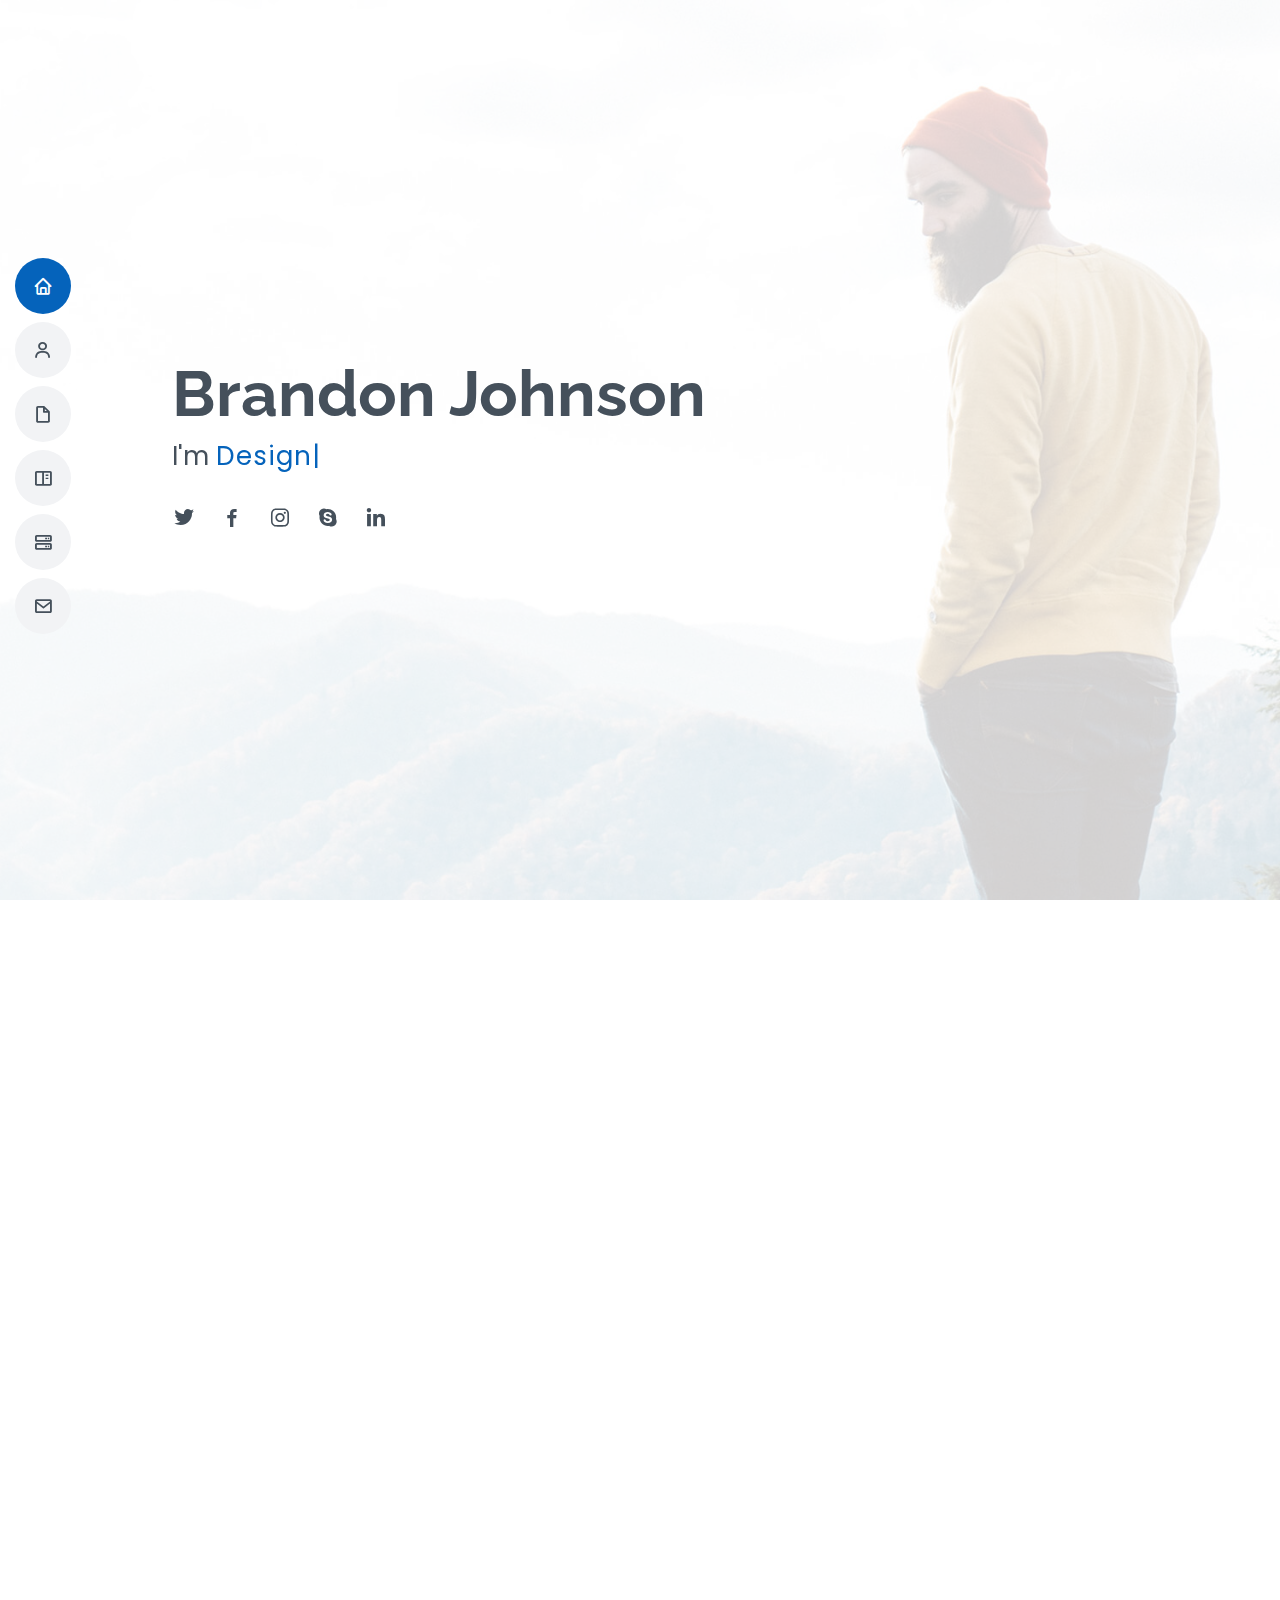
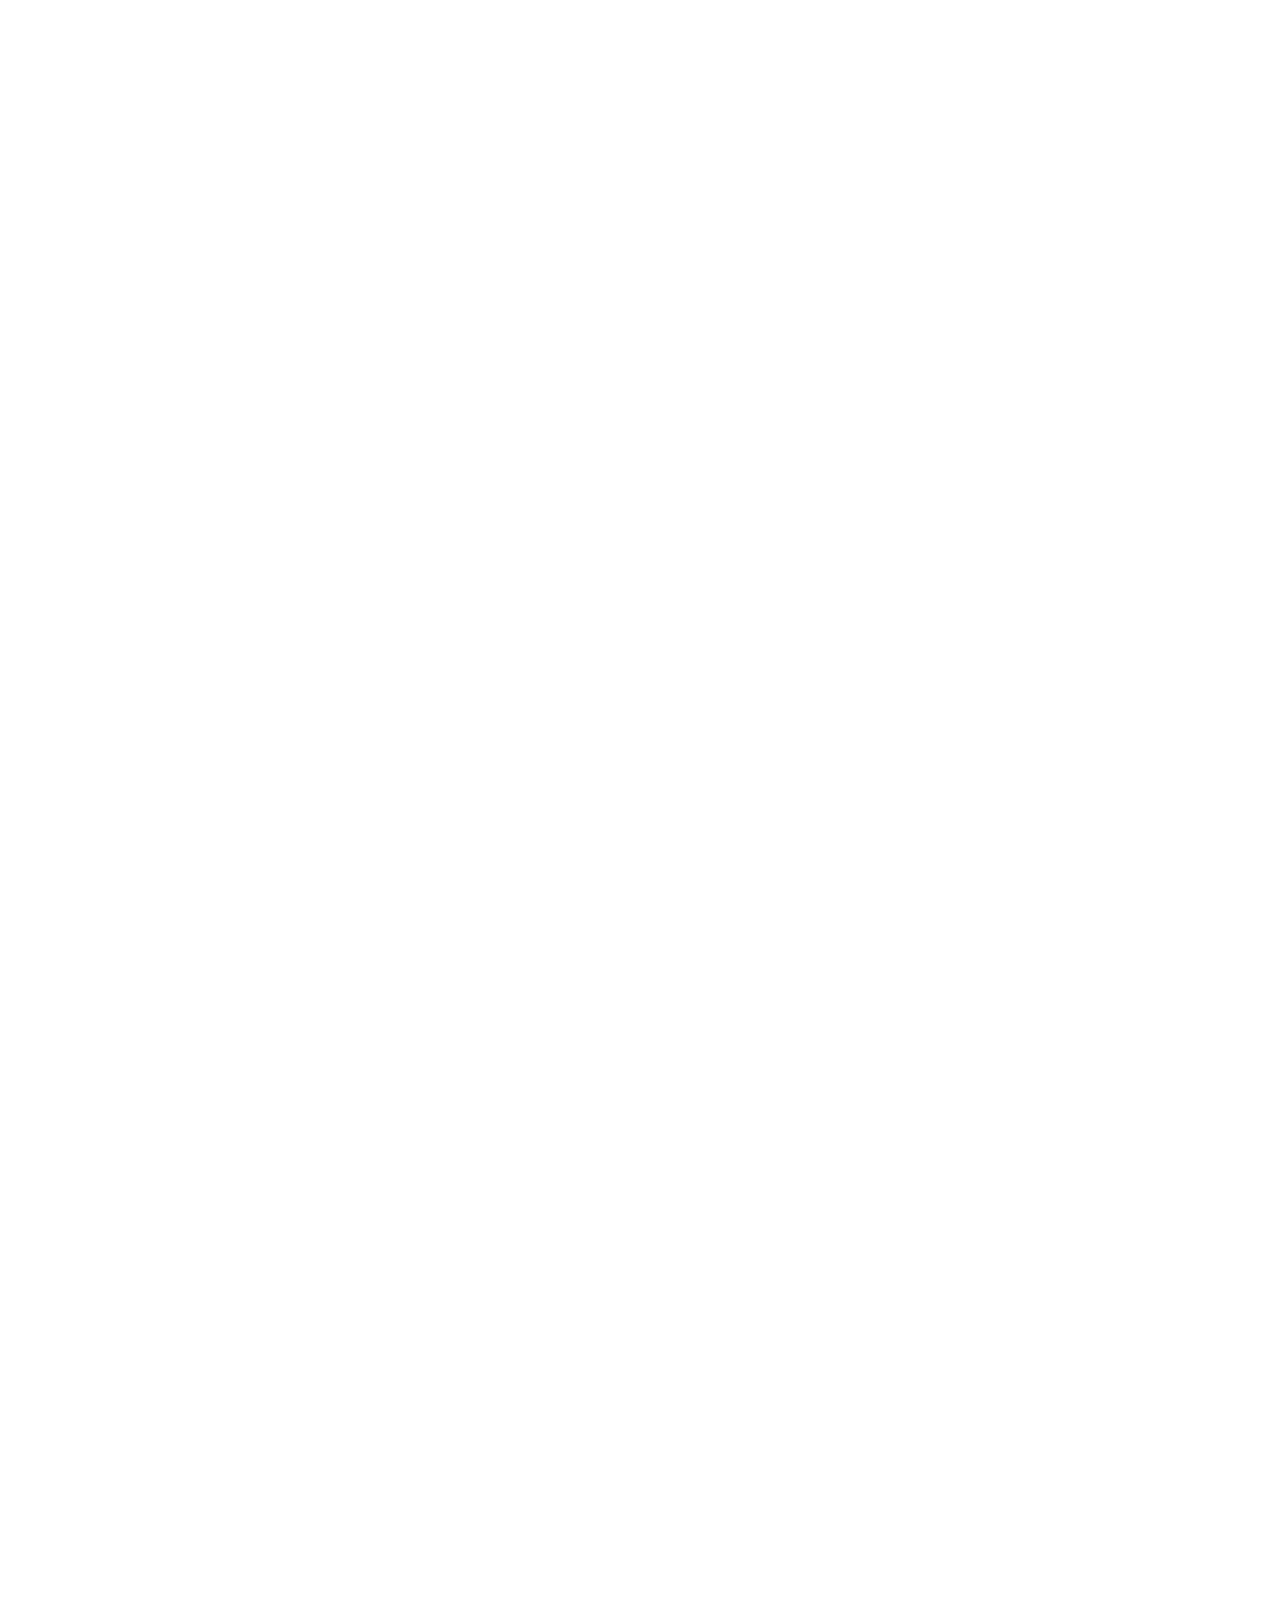
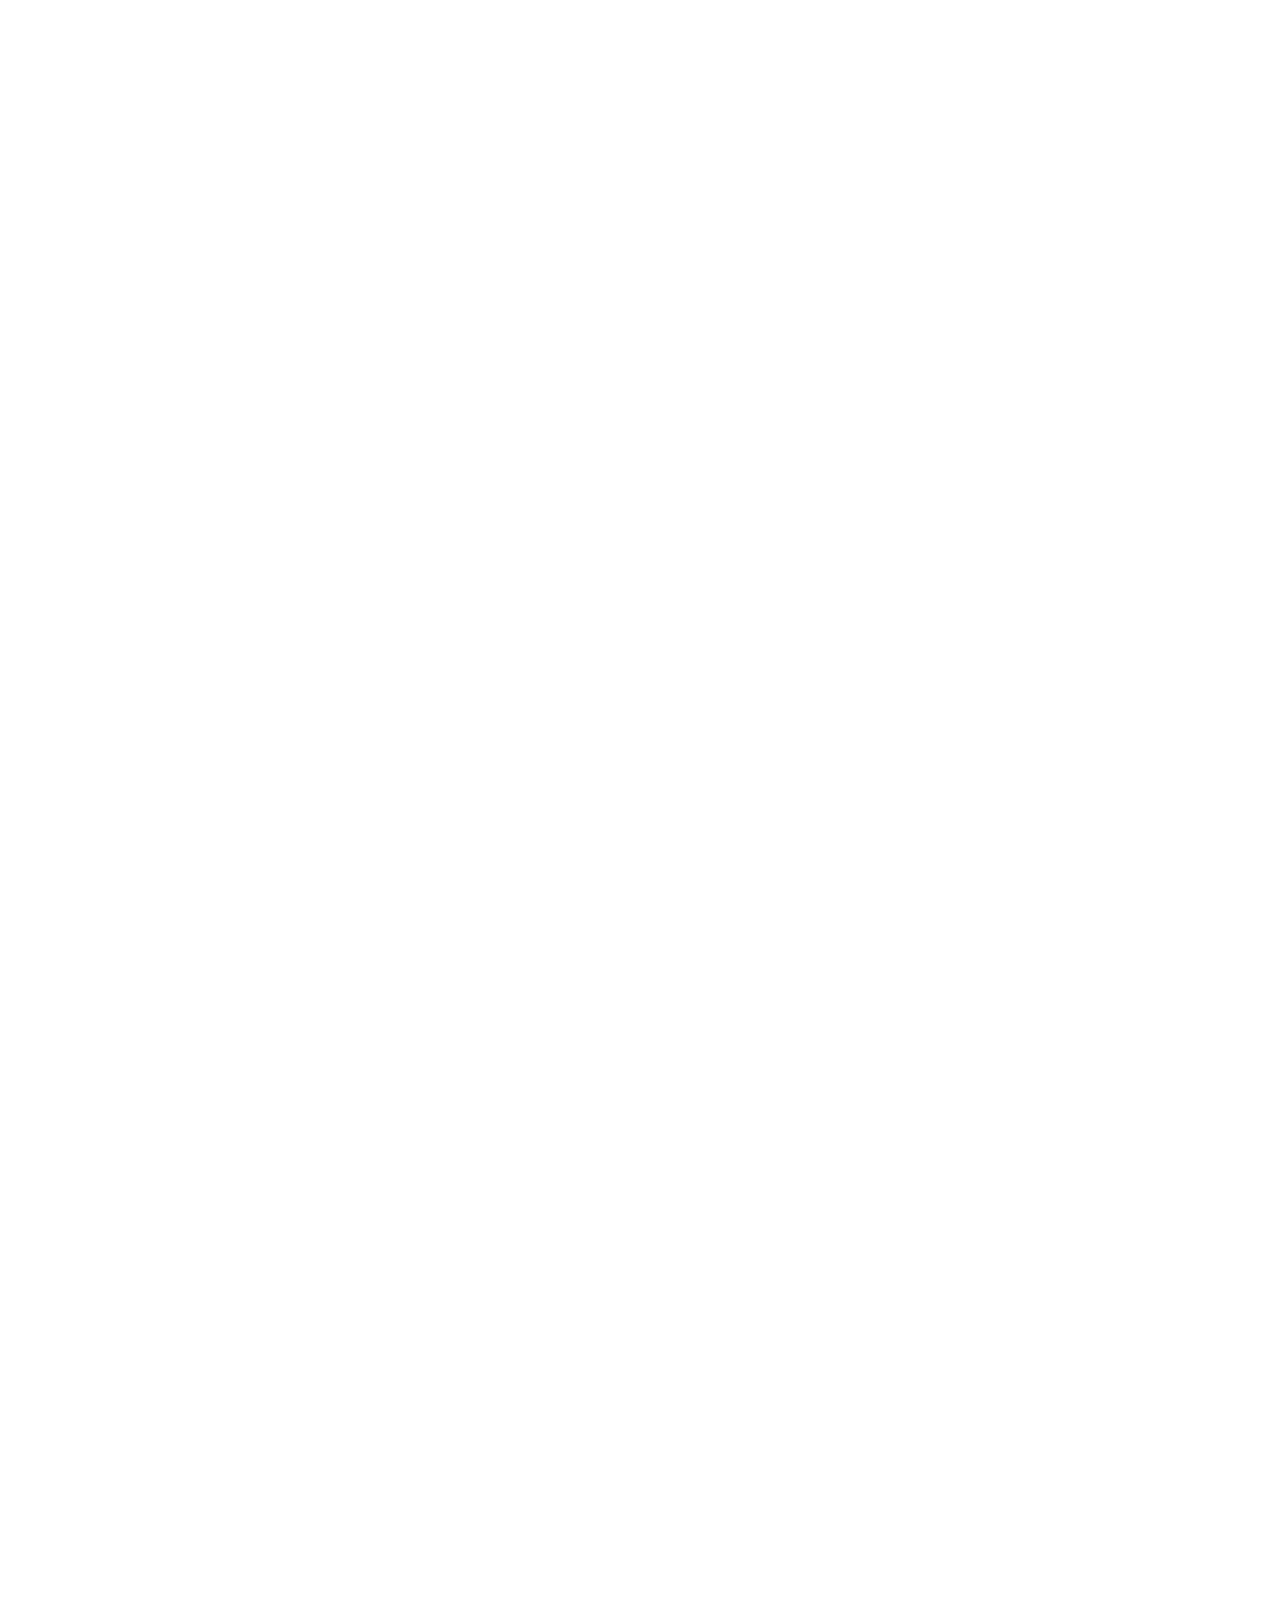
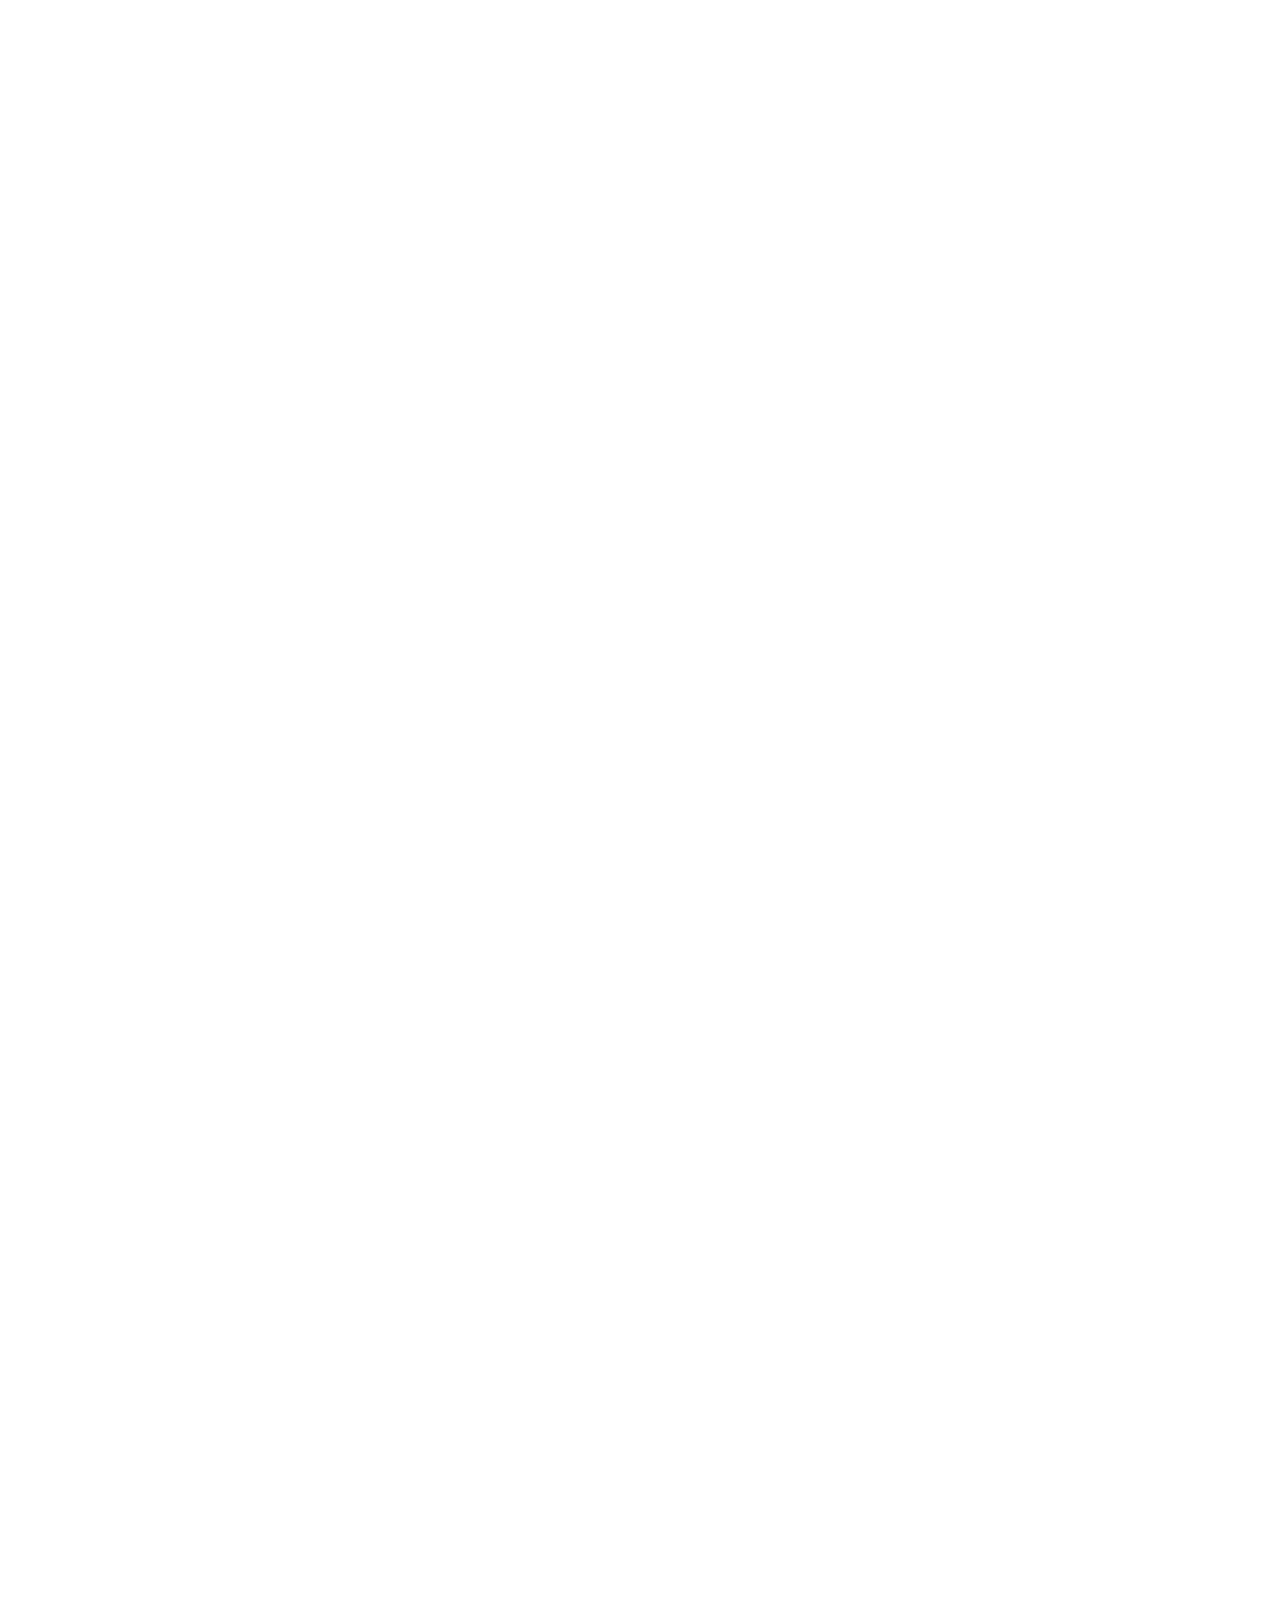
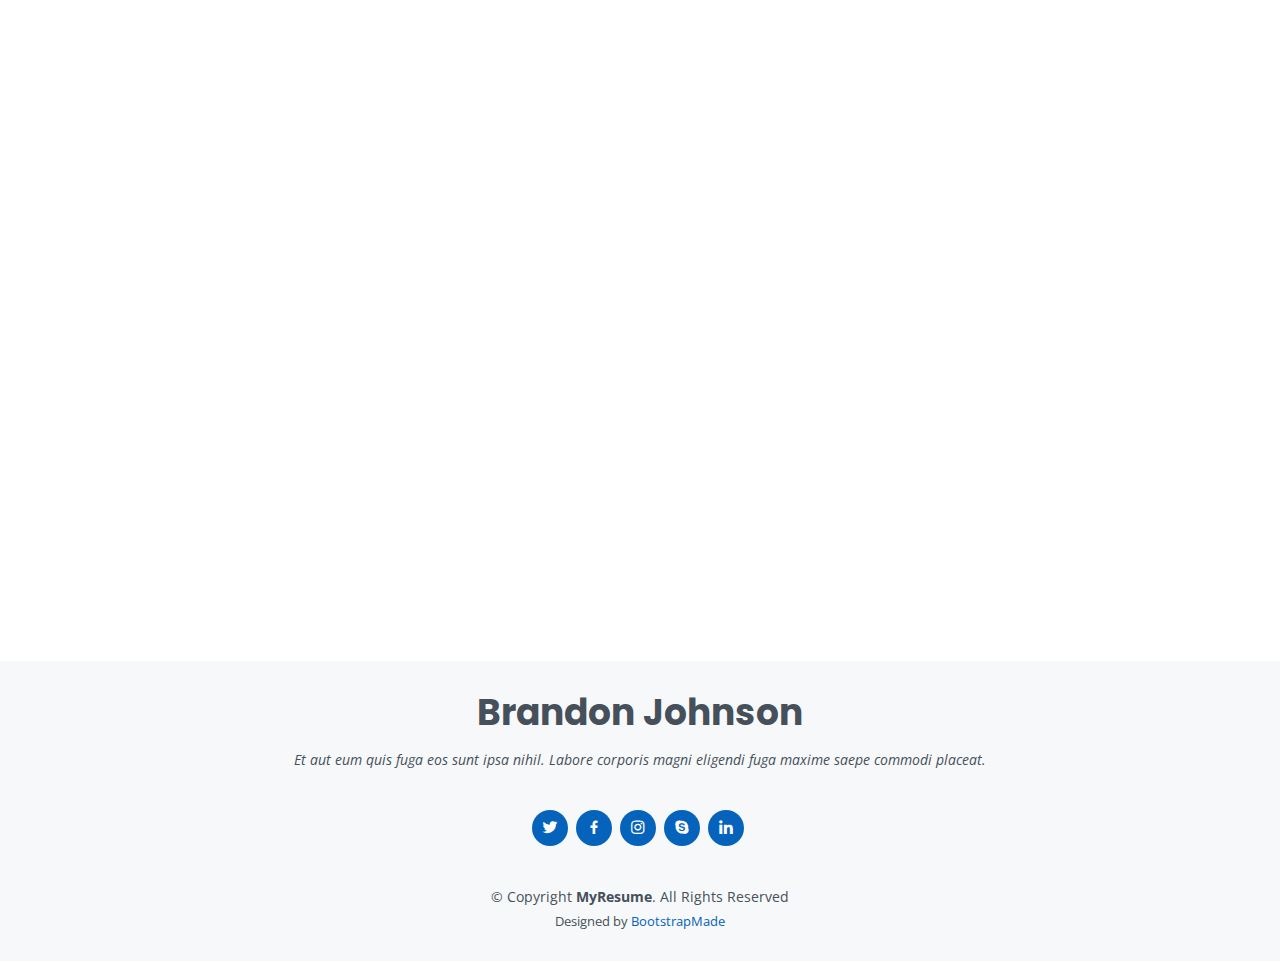
==== index.html @ 559b9840 "init" ====
<!DOCTYPE html>
<html lang="en">

<head>
  <meta charset="utf-8">
  <meta content="width=device-width, initial-scale=1.0" name="viewport">

  <title>MyResume Bootstrap Template - Index</title>
  <meta content="" name="description">
  <meta content="" name="keywords">

  <!-- Favicons -->
  <link href="assets/img/favicon.png" rel="icon">
  <link href="assets/img/apple-touch-icon.png" rel="apple-touch-icon">

  <!-- Google Fonts -->
  <link href="https://fonts.googleapis.com/css?family=Open+Sans:300,300i,400,400i,600,600i,700,700i|Raleway:300,300i,400,400i,500,500i,600,600i,700,700i|Poppins:300,300i,400,400i,500,500i,600,600i,700,700i" rel="stylesheet">

  <!-- Vendor CSS Files -->
  <link href="assets/vendor/aos/aos.css" rel="stylesheet">
  <link href="assets/vendor/bootstrap/css/bootstrap.min.css" rel="stylesheet">
  <link href="assets/vendor/bootstrap-icons/bootstrap-icons.css" rel="stylesheet">
  <link href="assets/vendor/boxicons/css/boxicons.min.css" rel="stylesheet">
  <link href="assets/vendor/glightbox/css/glightbox.min.css" rel="stylesheet">
  <link href="assets/vendor/swiper/swiper-bundle.min.css" rel="stylesheet">

  <!-- Template Main CSS File -->
  <link href="assets/css/style.css" rel="stylesheet">

  <!-- =======================================================
  * Template Name: MyResume
  * Updated: Mar 13 2024 with Bootstrap v5.3.3
  * Template URL: https://bootstrapmade.com/free-html-bootstrap-template-my-resume/
  * Author: BootstrapMade.com
  * License: https://bootstrapmade.com/license/
  ======================================================== -->
</head>

<body>

  <!-- ======= Mobile nav toggle button ======= -->
  <!-- <button type="button" class="mobile-nav-toggle d-xl-none"><i class="bi bi-list mobile-nav-toggle"></i></button> -->
  <i class="bi bi-list mobile-nav-toggle d-lg-none"></i>
  <!-- ======= Header ======= -->
  <header id="header" class="d-flex flex-column justify-content-center">

    <nav id="navbar" class="navbar nav-menu">
      <ul>
        <li><a href="#hero" class="nav-link scrollto active"><i class="bx bx-home"></i> <span>Home</span></a></li>
        <li><a href="#about" class="nav-link scrollto"><i class="bx bx-user"></i> <span>About</span></a></li>
        <li><a href="#resume" class="nav-link scrollto"><i class="bx bx-file-blank"></i> <span>Resume</span></a></li>
        <li><a href="#portfolio" class="nav-link scrollto"><i class="bx bx-book-content"></i> <span>Portfolio</span></a></li>
        <li><a href="#services" class="nav-link scrollto"><i class="bx bx-server"></i> <span>Services</span></a></li>
        <li><a href="#contact" class="nav-link scrollto"><i class="bx bx-envelope"></i> <span>Contact</span></a></li>
      </ul>
    </nav><!-- .nav-menu -->

  </header><!-- End Header -->

  <!-- ======= Hero Section ======= -->
  <section id="hero" class="d-flex flex-column justify-content-center">
    <div class="container" data-aos="zoom-in" data-aos-delay="100">
      <h1>Brandon Johnson</h1>
      <p>I'm <span class="typed" data-typed-items="Designer, Developer, Freelancer, Photographer"></span></p>
      <div class="social-links">
        <a href="#" class="twitter"><i class="bx bxl-twitter"></i></a>
        <a href="#" class="facebook"><i class="bx bxl-facebook"></i></a>
        <a href="#" class="instagram"><i class="bx bxl-instagram"></i></a>
        <a href="#" class="google-plus"><i class="bx bxl-skype"></i></a>
        <a href="#" class="linkedin"><i class="bx bxl-linkedin"></i></a>
      </div>
    </div>
  </section><!-- End Hero -->

  <main id="main">

    <!-- ======= About Section ======= -->
    <section id="about" class="about">
      <div class="container" data-aos="fade-up">

        <div class="section-title">
          <h2>About</h2>
          <p>Magnam dolores commodi suscipit. Necessitatibus eius consequatur ex aliquid fuga eum quidem. Sit sint consectetur velit. Quisquam quos quisquam cupiditate. Et nemo qui impedit suscipit alias ea. Quia fugiat sit in iste officiis commodi quidem hic quas.</p>
        </div>

        <div class="row">
          <div class="col-lg-4">
            <img src="assets/img/profile-img.jpg" class="img-fluid" alt="">
          </div>
          <div class="col-lg-8 pt-4 pt-lg-0 content">
            <h3>UI/UX Designer &amp; Web Developer.</h3>
            <p class="fst-italic">
              Lorem ipsum dolor sit amet, consectetur adipiscing elit, sed do eiusmod tempor incididunt ut labore et dolore
              magna aliqua.
            </p>
            <div class="row">
              <div class="col-lg-6">
                <ul>
                  <li><i class="bi bi-chevron-right"></i> <strong>Birthday:</strong> <span>1 May 1995</span></li>
                  <li><i class="bi bi-chevron-right"></i> <strong>Website:</strong> <span>www.example.com</span></li>
                  <li><i class="bi bi-chevron-right"></i> <strong>Phone:</strong> <span>+123 456 7890</span></li>
                  <li><i class="bi bi-chevron-right"></i> <strong>City:</strong> <span>New York, USA</span></li>
                </ul>
              </div>
              <div class="col-lg-6">
                <ul>
                  <li><i class="bi bi-chevron-right"></i> <strong>Age:</strong> <span>30</span></li>
                  <li><i class="bi bi-chevron-right"></i> <strong>Degree:</strong> <span>Master</span></li>
                  <li><i class="bi bi-chevron-right"></i> <strong>PhEmailone:</strong> <span>email@example.com</span></li>
                  <li><i class="bi bi-chevron-right"></i> <strong>Freelance:</strong> <span>Available</span></li>
                </ul>
              </div>
            </div>
            <p>
              Officiis eligendi itaque labore et dolorum mollitia officiis optio vero. Quisquam sunt adipisci omnis et ut. Nulla accusantium dolor incidunt officia tempore. Et eius omnis.
              Cupiditate ut dicta maxime officiis quidem quia. Sed et consectetur qui quia repellendus itaque neque. Aliquid amet quidem ut quaerat cupiditate. Ab et eum qui repellendus omnis culpa magni laudantium dolores.
            </p>
          </div>
        </div>

      </div>
    </section><!-- End About Section -->

    <!-- ======= Facts Section ======= -->
    <section id="facts" class="facts">
      <div class="container" data-aos="fade-up">

        <div class="section-title">
          <h2>Facts</h2>
          <p>Magnam dolores commodi suscipit. Necessitatibus eius consequatur ex aliquid fuga eum quidem. Sit sint consectetur velit. Quisquam quos quisquam cupiditate. Et nemo qui impedit suscipit alias ea. Quia fugiat sit in iste officiis commodi quidem hic quas.</p>
        </div>

        <div class="row">

          <div class="col-lg-3 col-md-6">
            <div class="count-box">
              <i class="bi bi-emoji-smile"></i>
              <span data-purecounter-start="0" data-purecounter-end="232" data-purecounter-duration="1" class="purecounter"></span>
              <p>Happy Clients</p>
            </div>
          </div>

          <div class="col-lg-3 col-md-6 mt-5 mt-md-0">
            <div class="count-box">
              <i class="bi bi-journal-richtext"></i>
              <span data-purecounter-start="0" data-purecounter-end="521" data-purecounter-duration="1" class="purecounter"></span>
              <p>Projects</p>
            </div>
          </div>

          <div class="col-lg-3 col-md-6 mt-5 mt-lg-0">
            <div class="count-box">
              <i class="bi bi-headset"></i>
              <span data-purecounter-start="0" data-purecounter-end="1463" data-purecounter-duration="1" class="purecounter"></span>
              <p>Hours Of Support</p>
            </div>
          </div>

          <div class="col-lg-3 col-md-6 mt-5 mt-lg-0">
            <div class="count-box">
              <i class="bi bi-award"></i>
              <span data-purecounter-start="0" data-purecounter-end="25" data-purecounter-duration="1" class="purecounter"></span>
              <p>Awards</p>
            </div>
          </div>

        </div>

      </div>
    </section><!-- End Facts Section -->

    <!-- ======= Skills Section ======= -->
    <section id="skills" class="skills section-bg">
      <div class="container" data-aos="fade-up">

        <div class="section-title">
          <h2>Skills</h2>
          <p>Magnam dolores commodi suscipit. Necessitatibus eius consequatur ex aliquid fuga eum quidem. Sit sint consectetur velit. Quisquam quos quisquam cupiditate. Et nemo qui impedit suscipit alias ea. Quia fugiat sit in iste officiis commodi quidem hic quas.</p>
        </div>

        <div class="row skills-content">

          <div class="col-lg-6">

            <div class="progress">
              <span class="skill">HTML <i class="val">100%</i></span>
              <div class="progress-bar-wrap">
                <div class="progress-bar" role="progressbar" aria-valuenow="100" aria-valuemin="0" aria-valuemax="100"></div>
              </div>
            </div>

            <div class="progress">
              <span class="skill">CSS <i class="val">90%</i></span>
              <div class="progress-bar-wrap">
                <div class="progress-bar" role="progressbar" aria-valuenow="90" aria-valuemin="0" aria-valuemax="100"></div>
              </div>
            </div>

            <div class="progress">
              <span class="skill">JavaScript <i class="val">75%</i></span>
              <div class="progress-bar-wrap">
                <div class="progress-bar" role="progressbar" aria-valuenow="75" aria-valuemin="0" aria-valuemax="100"></div>
              </div>
            </div>

          </div>

          <div class="col-lg-6">

            <div class="progress">
              <span class="skill">PHP <i class="val">80%</i></span>
              <div class="progress-bar-wrap">
                <div class="progress-bar" role="progressbar" aria-valuenow="80" aria-valuemin="0" aria-valuemax="100"></div>
              </div>
            </div>

            <div class="progress">
              <span class="skill">WordPress/CMS <i class="val">90%</i></span>
              <div class="progress-bar-wrap">
                <div class="progress-bar" role="progressbar" aria-valuenow="90" aria-valuemin="0" aria-valuemax="100"></div>
              </div>
            </div>

            <div class="progress">
              <span class="skill">Photoshop <i class="val">55%</i></span>
              <div class="progress-bar-wrap">
                <div class="progress-bar" role="progressbar" aria-valuenow="55" aria-valuemin="0" aria-valuemax="100"></div>
              </div>
            </div>

          </div>

        </div>

      </div>
    </section><!-- End Skills Section -->

    <!-- ======= Resume Section ======= -->
    <section id="resume" class="resume">
      <div class="container" data-aos="fade-up">

        <div class="section-title">
          <h2>Resume</h2>
          <p>Magnam dolores commodi suscipit. Necessitatibus eius consequatur ex aliquid fuga eum quidem. Sit sint consectetur velit. Quisquam quos quisquam cupiditate. Et nemo qui impedit suscipit alias ea. Quia fugiat sit in iste officiis commodi quidem hic quas.</p>
        </div>

        <div class="row">
          <div class="col-lg-6">
            <h3 class="resume-title">Sumary</h3>
            <div class="resume-item pb-0">
              <h4>Brandon Johnson</h4>
              <p><em>Innovative and deadline-driven Graphic Designer with 3+ years of experience designing and developing user-centered digital/print marketing material from initial concept to final, polished deliverable.</em></p>
              <ul>
                <li>Portland par 127,Orlando, FL</li>
                <li>(123) 456-7891</li>
                <li>alice.barkley@example.com</li>
              </ul>
            </div>

            <h3 class="resume-title">Education</h3>
            <div class="resume-item">
              <h4>Master of Fine Arts &amp; Graphic Design</h4>
              <h5>2015 - 2016</h5>
              <p><em>Rochester Institute of Technology, Rochester, NY</em></p>
              <p>Qui deserunt veniam. Et sed aliquam labore tempore sed quisquam iusto autem sit. Ea vero voluptatum qui ut dignissimos deleniti nerada porti sand markend</p>
            </div>
            <div class="resume-item">
              <h4>Bachelor of Fine Arts &amp; Graphic Design</h4>
              <h5>2010 - 2014</h5>
              <p><em>Rochester Institute of Technology, Rochester, NY</em></p>
              <p>Quia nobis sequi est occaecati aut. Repudiandae et iusto quae reiciendis et quis Eius vel ratione eius unde vitae rerum voluptates asperiores voluptatem Earum molestiae consequatur neque etlon sader mart dila</p>
            </div>
          </div>
          <div class="col-lg-6">
            <h3 class="resume-title">Professional Experience</h3>
            <div class="resume-item">
              <h4>Senior graphic design specialist</h4>
              <h5>2019 - Present</h5>
              <p><em>Experion, New York, NY </em></p>
              <ul>
                <li>Lead in the design, development, and implementation of the graphic, layout, and production communication materials</li>
                <li>Delegate tasks to the 7 members of the design team and provide counsel on all aspects of the project. </li>
                <li>Supervise the assessment of all graphic materials in order to ensure quality and accuracy of the design</li>
                <li>Oversee the efficient use of production project budgets ranging from $2,000 - $25,000</li>
              </ul>
            </div>
            <div class="resume-item">
              <h4>Graphic design specialist</h4>
              <h5>2017 - 2018</h5>
              <p><em>Stepping Stone Advertising, New York, NY</em></p>
              <ul>
                <li>Developed numerous marketing programs (logos, brochures,infographics, presentations, and advertisements).</li>
                <li>Managed up to 5 projects or tasks at a given time while under pressure</li>
                <li>Recommended and consulted with clients on the most appropriate graphic design</li>
                <li>Created 4+ design presentations and proposals a month for clients and account managers</li>
              </ul>
            </div>
          </div>
        </div>

      </div>
    </section><!-- End Resume Section -->

    <!-- ======= Portfolio Section ======= -->
    <section id="portfolio" class="portfolio section-bg">
      <div class="container" data-aos="fade-up">

        <div class="section-title">
          <h2>Portfolio</h2>
          <p>Magnam dolores commodi suscipit. Necessitatibus eius consequatur ex aliquid fuga eum quidem. Sit sint consectetur velit. Quisquam quos quisquam cupiditate. Et nemo qui impedit suscipit alias ea. Quia fugiat sit in iste officiis commodi quidem hic quas.</p>
        </div>

        <div class="row">
          <div class="col-lg-12 d-flex justify-content-center" data-aos="fade-up" data-aos-delay="100">
            <ul id="portfolio-flters">
              <li data-filter="*" class="filter-active">All</li>
              <li data-filter=".filter-app">App</li>
              <li data-filter=".filter-card">Card</li>
              <li data-filter=".filter-web">Web</li>
            </ul>
          </div>
        </div>

        <div class="row portfolio-container" data-aos="fade-up" data-aos-delay="200">

          <div class="col-lg-4 col-md-6 portfolio-item filter-app">
            <div class="portfolio-wrap">
              <img src="assets/img/portfolio/portfolio-1.jpg" class="img-fluid" alt="">
              <div class="portfolio-info">
                <h4>App 1</h4>
                <p>App</p>
                <div class="portfolio-links">
                  <a href="assets/img/portfolio/portfolio-1.jpg" data-gallery="portfolioGallery" class="portfolio-lightbox" title="App 1"><i class="bx bx-plus"></i></a>
                  <a href="portfolio-details.html" class="portfolio-details-lightbox" data-glightbox="type: external" title="Portfolio Details"><i class="bx bx-link"></i></a>
                </div>
              </div>
            </div>
          </div>

          <div class="col-lg-4 col-md-6 portfolio-item filter-web">
            <div class="portfolio-wrap">
              <img src="assets/img/portfolio/portfolio-2.jpg" class="img-fluid" alt="">
              <div class="portfolio-info">
                <h4>Web 3</h4>
                <p>Web</p>
                <div class="portfolio-links">
                  <a href="assets/img/portfolio/portfolio-2.jpg" data-gallery="portfolioGallery" class="portfolio-lightbox" title="Web 3"><i class="bx bx-plus"></i></a>
                  <a href="portfolio-details.html" class="portfolio-details-lightbox" data-glightbox="type: external" title="Portfolio Details"><i class="bx bx-link"></i></a>
                </div>
              </div>
            </div>
          </div>

          <div class="col-lg-4 col-md-6 portfolio-item filter-app">
            <div class="portfolio-wrap">
              <img src="assets/img/portfolio/portfolio-3.jpg" class="img-fluid" alt="">
              <div class="portfolio-info">
                <h4>App 2</h4>
                <p>App</p>
                <div class="portfolio-links">
                  <a href="assets/img/portfolio/portfolio-3.jpg" data-gallery="portfolioGallery" class="portfolio-lightbox" title="App 2"><i class="bx bx-plus"></i></a>
                  <a href="portfolio-details.html" class="portfolio-details-lightbox" data-glightbox="type: external" title="Portfolio Details"><i class="bx bx-link"></i></a>
                </div>
              </div>
            </div>
          </div>

          <div class="col-lg-4 col-md-6 portfolio-item filter-card">
            <div class="portfolio-wrap">
              <img src="assets/img/portfolio/portfolio-4.jpg" class="img-fluid" alt="">
              <div class="portfolio-info">
                <h4>Card 2</h4>
                <p>Card</p>
                <div class="portfolio-links">
                  <a href="assets/img/portfolio/portfolio-4.jpg" data-gallery="portfolioGallery" class="portfolio-lightbox" title="Card 2"><i class="bx bx-plus"></i></a>
                  <a href="portfolio-details.html" class="portfolio-details-lightbox" data-glightbox="type: external" title="Portfolio Details"><i class="bx bx-link"></i></a>
                </div>
              </div>
            </div>
          </div>

          <div class="col-lg-4 col-md-6 portfolio-item filter-web">
            <div class="portfolio-wrap">
              <img src="assets/img/portfolio/portfolio-5.jpg" class="img-fluid" alt="">
              <div class="portfolio-info">
                <h4>Web 2</h4>
                <p>Web</p>
                <div class="portfolio-links">
                  <a href="assets/img/portfolio/portfolio-5.jpg" data-gallery="portfolioGallery" class="portfolio-lightbox" title="Web 2"><i class="bx bx-plus"></i></a>
                  <a href="portfolio-details.html" class="portfolio-details-lightbox" data-glightbox="type: external" title="Portfolio Details"><i class="bx bx-link"></i></a>
                </div>
              </div>
            </div>
          </div>

          <div class="col-lg-4 col-md-6 portfolio-item filter-app">
            <div class="portfolio-wrap">
              <img src="assets/img/portfolio/portfolio-6.jpg" class="img-fluid" alt="">
              <div class="portfolio-info">
                <h4>App 3</h4>
                <p>App</p>
                <div class="portfolio-links">
                  <a href="assets/img/portfolio/portfolio-6.jpg" data-gallery="portfolioGallery" class="portfolio-lightbox" title="App 3"><i class="bx bx-plus"></i></a>
                  <a href="portfolio-details.html" class="portfolio-details-lightbox" data-glightbox="type: external" title="Portfolio Details"><i class="bx bx-link"></i></a>
                </div>
              </div>
            </div>
          </div>

          <div class="col-lg-4 col-md-6 portfolio-item filter-card">
            <div class="portfolio-wrap">
              <img src="assets/img/portfolio/portfolio-7.jpg" class="img-fluid" alt="">
              <div class="portfolio-info">
                <h4>Card 1</h4>
                <p>Card</p>
                <div class="portfolio-links">
                  <a href="assets/img/portfolio/portfolio-7.jpg" data-gallery="portfolioGallery" class="portfolio-lightbox" title="Card 1"><i class="bx bx-plus"></i></a>
                  <a href="portfolio-details.html" class="portfolio-details-lightbox" data-glightbox="type: external" title="Portfolio Details"><i class="bx bx-link"></i></a>
                </div>
              </div>
            </div>
          </div>

          <div class="col-lg-4 col-md-6 portfolio-item filter-card">
            <div class="portfolio-wrap">
              <img src="assets/img/portfolio/portfolio-8.jpg" class="img-fluid" alt="">
              <div class="portfolio-info">
                <h4>Card 3</h4>
                <p>Card</p>
                <div class="portfolio-links">
                  <a href="assets/img/portfolio/portfolio-8.jpg" data-gallery="portfolioGallery" class="portfolio-lightbox" title="Card 3"><i class="bx bx-plus"></i></a>
                  <a href="portfolio-details.html" class="portfolio-details-lightbox" data-glightbox="type: external" title="Portfolio Details"><i class="bx bx-link"></i></a>
                </div>
              </div>
            </div>
          </div>

          <div class="col-lg-4 col-md-6 portfolio-item filter-web">
            <div class="portfolio-wrap">
              <img src="assets/img/portfolio/portfolio-9.jpg" class="img-fluid" alt="">
              <div class="portfolio-info">
                <h4>Web 3</h4>
                <p>Web</p>
                <div class="portfolio-links">
                  <a href="assets/img/portfolio/portfolio-9.jpg" data-gallery="portfolioGallery" class="portfolio-lightbox" title="Web 3"><i class="bx bx-plus"></i></a>
                  <a href="portfolio-details.html" class="portfolio-details-lightbox" data-glightbox="type: external" title="Portfolio Details"><i class="bx bx-link"></i></a>
                </div>
              </div>
            </div>
          </div>

        </div>

      </div>
    </section><!-- End Portfolio Section -->

    <!-- ======= Services Section ======= -->
    <section id="services" class="services">
      <div class="container" data-aos="fade-up">

        <div class="section-title">
          <h2>Services</h2>
          <p>Magnam dolores commodi suscipit. Necessitatibus eius consequatur ex aliquid fuga eum quidem. Sit sint consectetur velit. Quisquam quos quisquam cupiditate. Et nemo qui impedit suscipit alias ea. Quia fugiat sit in iste officiis commodi quidem hic quas.</p>
        </div>

        <div class="row">

          <div class="col-lg-4 col-md-6 d-flex align-items-stretch" data-aos="zoom-in" data-aos-delay="100">
            <div class="icon-box iconbox-blue">
              <div class="icon">
                <svg width="100" height="100" viewBox="0 0 600 600" xmlns="http://www.w3.org/2000/svg">
                  <path stroke="none" stroke-width="0" fill="#f5f5f5" d="M300,521.0016835830174C376.1290562159157,517.8887921683347,466.0731472004068,529.7835943286574,510.70327084640275,468.03025145048787C554.3714126377745,407.6079735673963,508.03601936045806,328.9844924480964,491.2728898941984,256.3432110539036C474.5976632858925,184.082847569629,479.9380746630129,96.60480741107993,416.23090153303,58.64404602377083C348.86323505073057,18.502131276798302,261.93793281208167,40.57373210992963,193.5410806939664,78.93577620505333C130.42746243093433,114.334589627462,98.30271207620316,179.96522072025542,76.75703585869454,249.04625023123273C51.97151888228291,328.5150500222984,13.704378332031375,421.85034740162234,66.52175969318436,486.19268352777647C119.04800174914682,550.1803526380478,217.28368757567262,524.383925680826,300,521.0016835830174"></path>
                </svg>
                <i class="bx bxl-dribbble"></i>
              </div>
              <h4><a href="">Lorem Ipsum</a></h4>
              <p>Voluptatum deleniti atque corrupti quos dolores et quas molestias excepturi</p>
            </div>
          </div>

          <div class="col-lg-4 col-md-6 d-flex align-items-stretch mt-4 mt-md-0" data-aos="zoom-in" data-aos-delay="200">
            <div class="icon-box iconbox-orange ">
              <div class="icon">
                <svg width="100" height="100" viewBox="0 0 600 600" xmlns="http://www.w3.org/2000/svg">
                  <path stroke="none" stroke-width="0" fill="#f5f5f5" d="M300,582.0697525312426C382.5290701553225,586.8405444964366,449.9789794690241,525.3245884688669,502.5850820975895,461.55621195738473C556.606425686781,396.0723002908107,615.8543463187945,314.28637112970534,586.6730223649479,234.56875336149918C558.9533121215079,158.8439757836574,454.9685369536778,164.00468322053177,381.49747125262974,130.76875717737553C312.15926192815925,99.40240125094834,248.97055460311594,18.661163978235184,179.8680185752513,50.54337015887873C110.5421016452524,82.52863877960104,119.82277516462835,180.83849132639028,109.12597500060166,256.43424936330496C100.08760227029461,320.3096726198365,92.17705696193138,384.0621239912766,124.79988738764834,439.7174275375508C164.83382741302287,508.01625554203684,220.96474134820875,577.5009287672846,300,582.0697525312426"></path>
                </svg>
                <i class="bx bx-file"></i>
              </div>
              <h4><a href="">Sed Perspiciatis</a></h4>
              <p>Duis aute irure dolor in reprehenderit in voluptate velit esse cillum dolore</p>
            </div>
          </div>

          <div class="col-lg-4 col-md-6 d-flex align-items-stretch mt-4 mt-lg-0" data-aos="zoom-in" data-aos-delay="300">
            <div class="icon-box iconbox-pink">
              <div class="icon">
                <svg width="100" height="100" viewBox="0 0 600 600" xmlns="http://www.w3.org/2000/svg">
                  <path stroke="none" stroke-width="0" fill="#f5f5f5" d="M300,541.5067337569781C382.14930387511276,545.0595476570109,479.8736841581634,548.3450877840088,526.4010558755058,480.5488172755941C571.5218469581645,414.80211281144784,517.5187510058486,332.0715597781072,496.52539010469104,255.14436215662573C477.37192572678356,184.95920475031193,473.57363656557914,105.61284051026155,413.0603344069578,65.22779650032875C343.27470386102294,18.654635553484475,251.2091493199835,5.337323636656869,175.0934190732945,40.62881213300186C97.87086631185822,76.43348514350839,51.98124368387456,156.15599469081315,36.44837278890362,239.84606092416172C21.716077023791087,319.22268207091537,43.775223500013084,401.1760424656574,96.891909868211,461.97329694683043C147.22146801428983,519.5804099606455,223.5754009179313,538.201503339737,300,541.5067337569781"></path>
                </svg>
                <i class="bx bx-tachometer"></i>
              </div>
              <h4><a href="">Magni Dolores</a></h4>
              <p>Excepteur sint occaecat cupidatat non proident, sunt in culpa qui officia</p>
            </div>
          </div>

          <div class="col-lg-4 col-md-6 d-flex align-items-stretch mt-4" data-aos="zoom-in" data-aos-delay="100">
            <div class="icon-box iconbox-yellow">
              <div class="icon">
                <svg width="100" height="100" viewBox="0 0 600 600" xmlns="http://www.w3.org/2000/svg">
                  <path stroke="none" stroke-width="0" fill="#f5f5f5" d="M300,503.46388370962813C374.79870501325706,506.71871716319447,464.8034551963731,527.1746412648533,510.4981551193396,467.86667711651364C555.9287308511215,408.9015244558933,512.6030010748507,327.5744911775523,490.211057578863,256.5855673507754C471.097692560561,195.9906835881958,447.69079081568157,138.11976852964426,395.19560036434837,102.3242989838813C329.3053358748298,57.3949838291264,248.02791733380457,8.279543830951368,175.87071277845988,42.242879143198664C103.41431057327972,76.34704239035025,93.79494320519305,170.9812938413882,81.28167332365135,250.07896920659033C70.17666984294237,320.27484674793965,64.84698225790005,396.69656628748305,111.28512138212992,450.4950937839243C156.20124167950087,502.5303643271138,231.32542653798444,500.4755392045468,300,503.46388370962813"></path>
                </svg>
                <i class="bx bx-layer"></i>
              </div>
              <h4><a href="">Nemo Enim</a></h4>
              <p>At vero eos et accusamus et iusto odio dignissimos ducimus qui blanditiis</p>
            </div>
          </div>

          <div class="col-lg-4 col-md-6 d-flex align-items-stretch mt-4" data-aos="zoom-in" data-aos-delay="200">
            <div class="icon-box iconbox-red">
              <div class="icon">
                <svg width="100" height="100" viewBox="0 0 600 600" xmlns="http://www.w3.org/2000/svg">
                  <path stroke="none" stroke-width="0" fill="#f5f5f5" d="M300,532.3542879108572C369.38199826031484,532.3153073249985,429.10787420159085,491.63046689027357,474.5244479745417,439.17860296908856C522.8885846962883,383.3225815378663,569.1668002868075,314.3205725914397,550.7432151929288,242.7694973846089C532.6665558377875,172.5657663291529,456.2379748765914,142.6223662098291,390.3689995646985,112.34683881706744C326.66090330228417,83.06452184765237,258.84405631176094,53.51806209861945,193.32584062364296,78.48882559362697C121.61183558270385,105.82097193414197,62.805066853699245,167.19869350419734,48.57481801355237,242.6138429142374C34.843463184063346,315.3850353017275,76.69343916112496,383.4422959591041,125.22947124332185,439.3748458443577C170.7312796277747,491.8107796887764,230.57421082200815,532.3932930995766,300,532.3542879108572"></path>
                </svg>
                <i class="bx bx-slideshow"></i>
              </div>
              <h4><a href="">Dele Cardo</a></h4>
              <p>Quis consequatur saepe eligendi voluptatem consequatur dolor consequuntur</p>
            </div>
          </div>

          <div class="col-lg-4 col-md-6 d-flex align-items-stretch mt-4" data-aos="zoom-in" data-aos-delay="300">
            <div class="icon-box iconbox-teal">
              <div class="icon">
                <svg width="100" height="100" viewBox="0 0 600 600" xmlns="http://www.w3.org/2000/svg">
                  <path stroke="none" stroke-width="0" fill="#f5f5f5" d="M300,566.797414625762C385.7384707136149,576.1784315230908,478.7894351017131,552.8928747891023,531.9192734346935,484.94944893311C584.6109503024035,417.5663521118492,582.489472248146,322.67544863468447,553.9536738515405,242.03673114598146C529.1557734026468,171.96086150256528,465.24506316201064,127.66468636344209,395.9583748389544,100.7403814666027C334.2173773831606,76.7482773500951,269.4350130405921,84.62216499799875,207.1952322260088,107.2889140133804C132.92018162631612,134.33871894543012,41.79353780512637,160.00259165414826,22.644507872594943,236.69541883565114C3.319112789854554,314.0945973066697,72.72355303640163,379.243833228382,124.04198916343866,440.3218312028393C172.9286146004772,498.5055451809895,224.45579914871206,558.5317968840102,300,566.797414625762"></path>
                </svg>
                <i class="bx bx-arch"></i>
              </div>
              <h4><a href="">Divera Don</a></h4>
              <p>Modi nostrum vel laborum. Porro fugit error sit minus sapiente sit aspernatur</p>
            </div>
          </div>

        </div>

      </div>
    </section><!-- End Services Section -->

    <!-- ======= Testimonials Section ======= -->
    <section id="testimonials" class="testimonials section-bg">
      <div class="container" data-aos="fade-up">

        <div class="section-title">
          <h2>Testimonials</h2>
        </div>

        <div class="testimonials-slider swiper" data-aos="fade-up" data-aos-delay="100">
          <div class="swiper-wrapper">

            <div class="swiper-slide">
              <div class="testimonial-item">
                <img src="assets/img/testimonials/testimonials-1.jpg" class="testimonial-img" alt="">
                <h3>Saul Goodman</h3>
                <h4>Ceo &amp; Founder</h4>
                <p>
                  <i class="bx bxs-quote-alt-left quote-icon-left"></i>
                  Proin iaculis purus consequat sem cure digni ssim donec porttitora entum suscipit rhoncus. Accusantium quam, ultricies eget id, aliquam eget nibh et. Maecen aliquam, risus at semper.
                  <i class="bx bxs-quote-alt-right quote-icon-right"></i>
                </p>
              </div>
            </div><!-- End testimonial item -->

            <div class="swiper-slide">
              <div class="testimonial-item">
                <img src="assets/img/testimonials/testimonials-2.jpg" class="testimonial-img" alt="">
                <h3>Sara Wilsson</h3>
                <h4>Designer</h4>
                <p>
                  <i class="bx bxs-quote-alt-left quote-icon-left"></i>
                  Export tempor illum tamen malis malis eram quae irure esse labore quem cillum quid cillum eram malis quorum velit fore eram velit sunt aliqua noster fugiat irure amet legam anim culpa.
                  <i class="bx bxs-quote-alt-right quote-icon-right"></i>
                </p>
              </div>
            </div><!-- End testimonial item -->

            <div class="swiper-slide">
              <div class="testimonial-item">
                <img src="assets/img/testimonials/testimonials-3.jpg" class="testimonial-img" alt="">
                <h3>Jena Karlis</h3>
                <h4>Store Owner</h4>
                <p>
                  <i class="bx bxs-quote-alt-left quote-icon-left"></i>
                  Enim nisi quem export duis labore cillum quae magna enim sint quorum nulla quem veniam duis minim tempor labore quem eram duis noster aute amet eram fore quis sint minim.
                  <i class="bx bxs-quote-alt-right quote-icon-right"></i>
                </p>
              </div>
            </div><!-- End testimonial item -->

            <div class="swiper-slide">
              <div class="testimonial-item">
                <img src="assets/img/testimonials/testimonials-4.jpg" class="testimonial-img" alt="">
                <h3>Matt Brandon</h3>
                <h4>Freelancer</h4>
                <p>
                  <i class="bx bxs-quote-alt-left quote-icon-left"></i>
                  Fugiat enim eram quae cillum dolore dolor amet nulla culpa multos export minim fugiat minim velit minim dolor enim duis veniam ipsum anim magna sunt elit fore quem dolore labore illum veniam.
                  <i class="bx bxs-quote-alt-right quote-icon-right"></i>
                </p>
              </div>
            </div><!-- End testimonial item -->

            <div class="swiper-slide">
              <div class="testimonial-item">
                <img src="assets/img/testimonials/testimonials-5.jpg" class="testimonial-img" alt="">
                <h3>John Larson</h3>
                <h4>Entrepreneur</h4>
                <p>
                  <i class="bx bxs-quote-alt-left quote-icon-left"></i>
                  Quis quorum aliqua sint quem legam fore sunt eram irure aliqua veniam tempor noster veniam enim culpa labore duis sunt culpa nulla illum cillum fugiat legam esse veniam culpa fore nisi cillum quid.
                  <i class="bx bxs-quote-alt-right quote-icon-right"></i>
                </p>
              </div>
            </div><!-- End testimonial item -->

          </div>
          <div class="swiper-pagination"></div>
        </div>

      </div>
    </section><!-- End Testimonials Section -->

    <!-- ======= Contact Section ======= -->
    <section id="contact" class="contact">
      <div class="container" data-aos="fade-up">

        <div class="section-title">
          <h2>Contact</h2>
        </div>

        <div class="row mt-1">

          <div class="col-lg-4">
            <div class="info">
              <div class="address">
                <i class="bi bi-geo-alt"></i>
                <h4>Location:</h4>
                <p>A108 Adam Street, New York, NY 535022</p>
              </div>

              <div class="email">
                <i class="bi bi-envelope"></i>
                <h4>Email:</h4>
                <p>info@example.com</p>
              </div>

              <div class="phone">
                <i class="bi bi-phone"></i>
                <h4>Call:</h4>
                <p>+1 5589 55488 55s</p>
              </div>

            </div>

          </div>

          <div class="col-lg-8 mt-5 mt-lg-0">

            <form action="forms/contact.php" method="post" role="form" class="php-email-form">
              <div class="row">
                <div class="col-md-6 form-group">
                  <input type="text" name="name" class="form-control" id="name" placeholder="Your Name" required>
                </div>
                <div class="col-md-6 form-group mt-3 mt-md-0">
                  <input type="email" class="form-control" name="email" id="email" placeholder="Your Email" required>
                </div>
              </div>
              <div class="form-group mt-3">
                <input type="text" class="form-control" name="subject" id="subject" placeholder="Subject" required>
              </div>
              <div class="form-group mt-3">
                <textarea class="form-control" name="message" rows="5" placeholder="Message" required></textarea>
              </div>
              <div class="my-3">
                <div class="loading">Loading</div>
                <div class="error-message"></div>
                <div class="sent-message">Your message has been sent. Thank you!</div>
              </div>
              <div class="text-center"><button type="submit">Send Message</button></div>
            </form>

          </div>

        </div>

      </div>
    </section><!-- End Contact Section -->

  </main><!-- End #main -->

  <!-- ======= Footer ======= -->
  <footer id="footer">
    <div class="container">
      <h3>Brandon Johnson</h3>
      <p>Et aut eum quis fuga eos sunt ipsa nihil. Labore corporis magni eligendi fuga maxime saepe commodi placeat.</p>
      <div class="social-links">
        <a href="#" class="twitter"><i class="bx bxl-twitter"></i></a>
        <a href="#" class="facebook"><i class="bx bxl-facebook"></i></a>
        <a href="#" class="instagram"><i class="bx bxl-instagram"></i></a>
        <a href="#" class="google-plus"><i class="bx bxl-skype"></i></a>
        <a href="#" class="linkedin"><i class="bx bxl-linkedin"></i></a>
      </div>
      <div class="copyright">
        &copy; Copyright <strong><span>MyResume</span></strong>. All Rights Reserved
      </div>
      <div class="credits">
        <!-- All the links in the footer should remain intact. -->
        <!-- You can delete the links only if you purchased the pro version. -->
        <!-- Licensing information: [license-url] -->
        <!-- Purchase the pro version with working PHP/AJAX contact form: https://bootstrapmade.com/free-html-bootstrap-template-my-resume/ -->
        Designed by <a href="https://bootstrapmade.com/">BootstrapMade</a>
      </div>
    </div>
  </footer><!-- End Footer -->

  <div id="preloader"></div>
  <a href="#" class="back-to-top d-flex align-items-center justify-content-center"><i class="bi bi-arrow-up-short"></i></a>

  <!-- Vendor JS Files -->
  <script src="assets/vendor/purecounter/purecounter_vanilla.js"></script>
  <script src="assets/vendor/aos/aos.js"></script>
  <script src="assets/vendor/bootstrap/js/bootstrap.bundle.min.js"></script>
  <script src="assets/vendor/glightbox/js/glightbox.min.js"></script>
  <script src="assets/vendor/isotope-layout/isotope.pkgd.min.js"></script>
  <script src="assets/vendor/swiper/swiper-bundle.min.js"></script>
  <script src="assets/vendor/typed.js/typed.umd.js"></script>
  <script src="assets/vendor/waypoints/noframework.waypoints.js"></script>
  <script src="assets/vendor/php-email-form/validate.js"></script>

  <!-- Template Main JS File -->
  <script src="assets/js/main.js"></script>

</body>

</html>
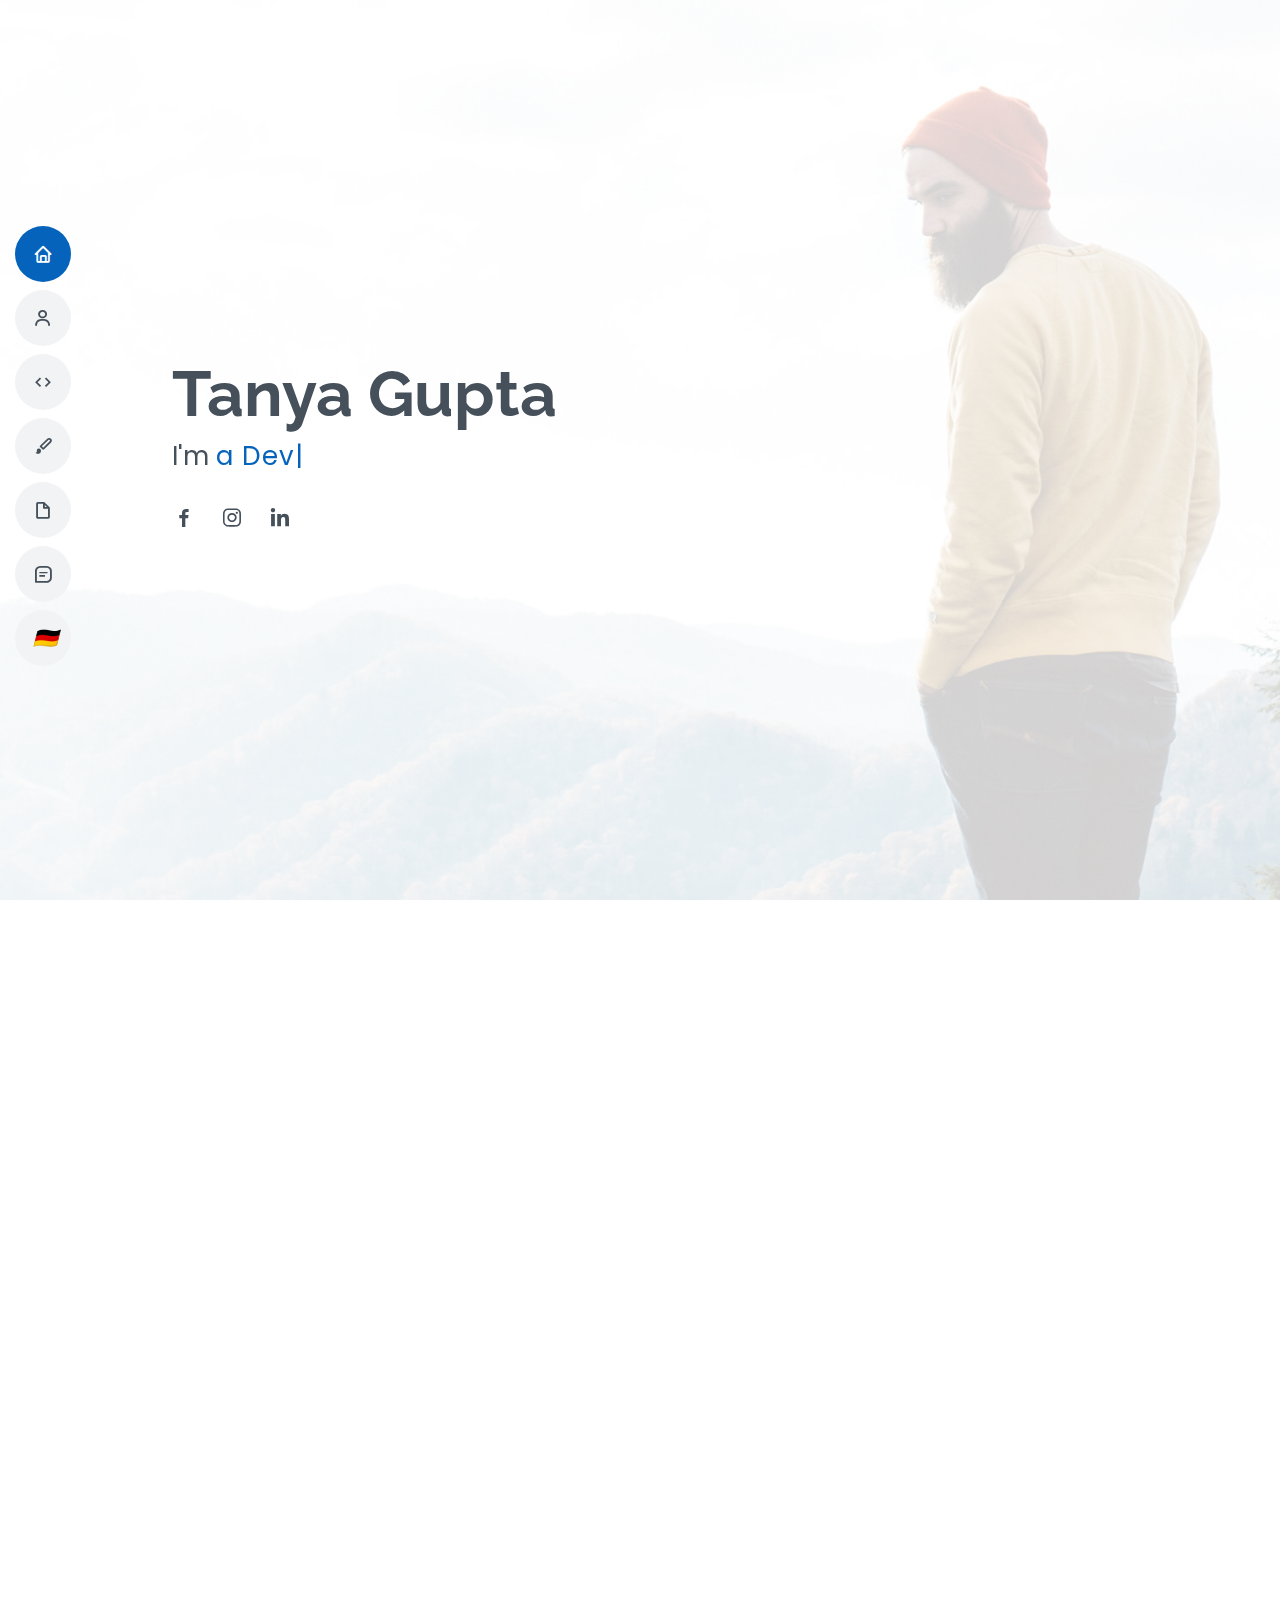
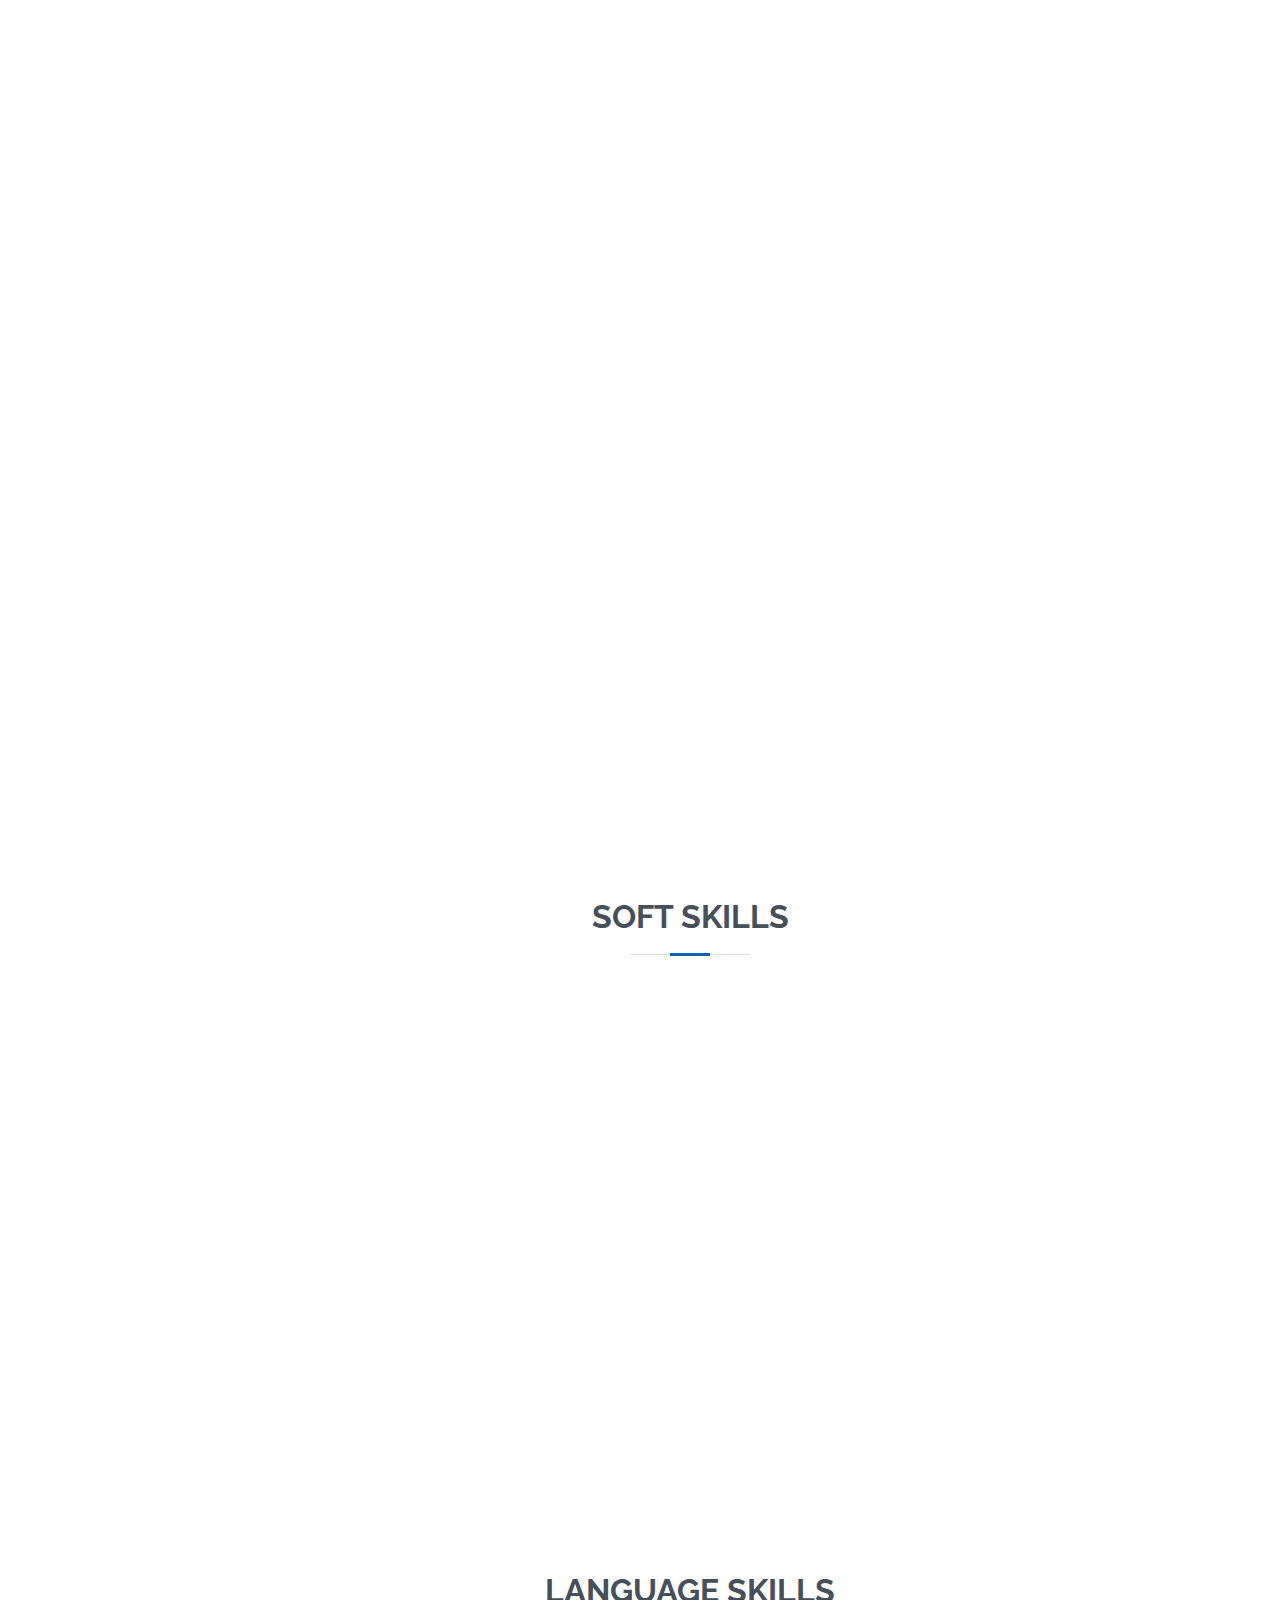
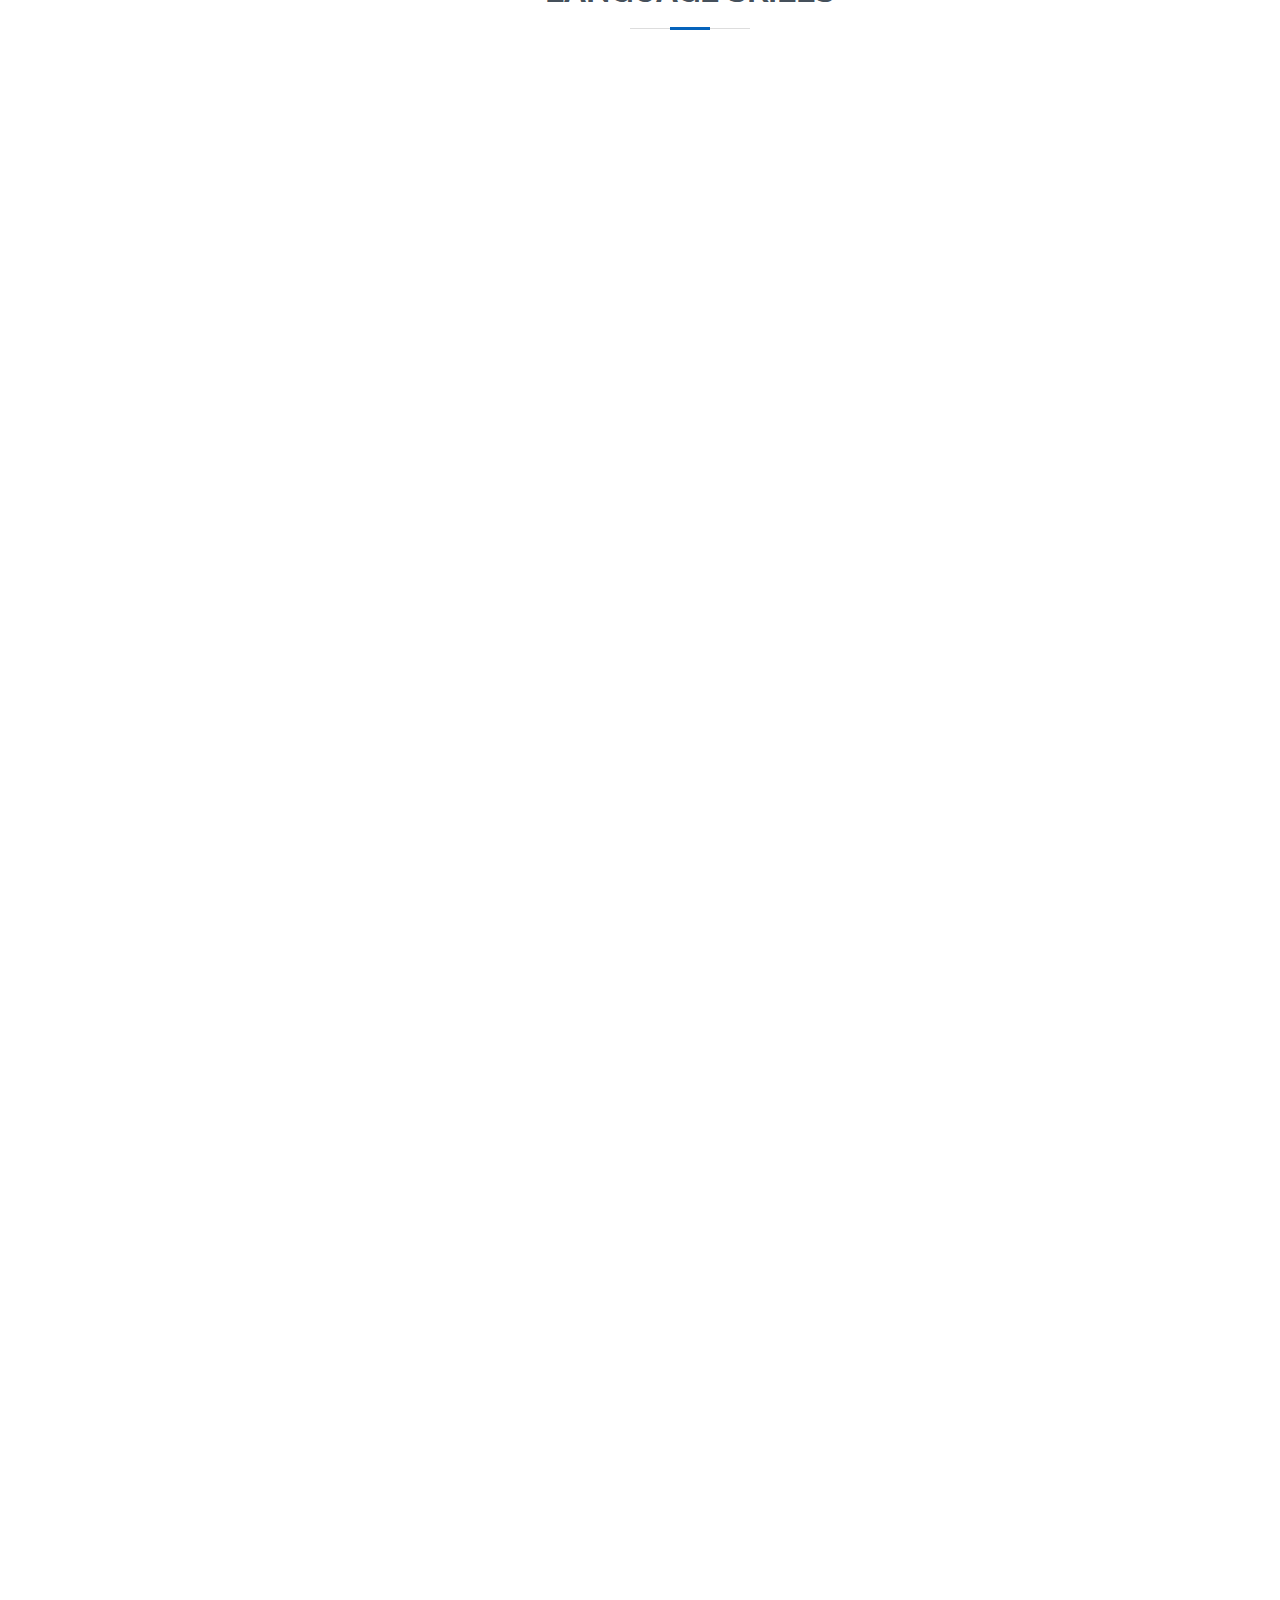
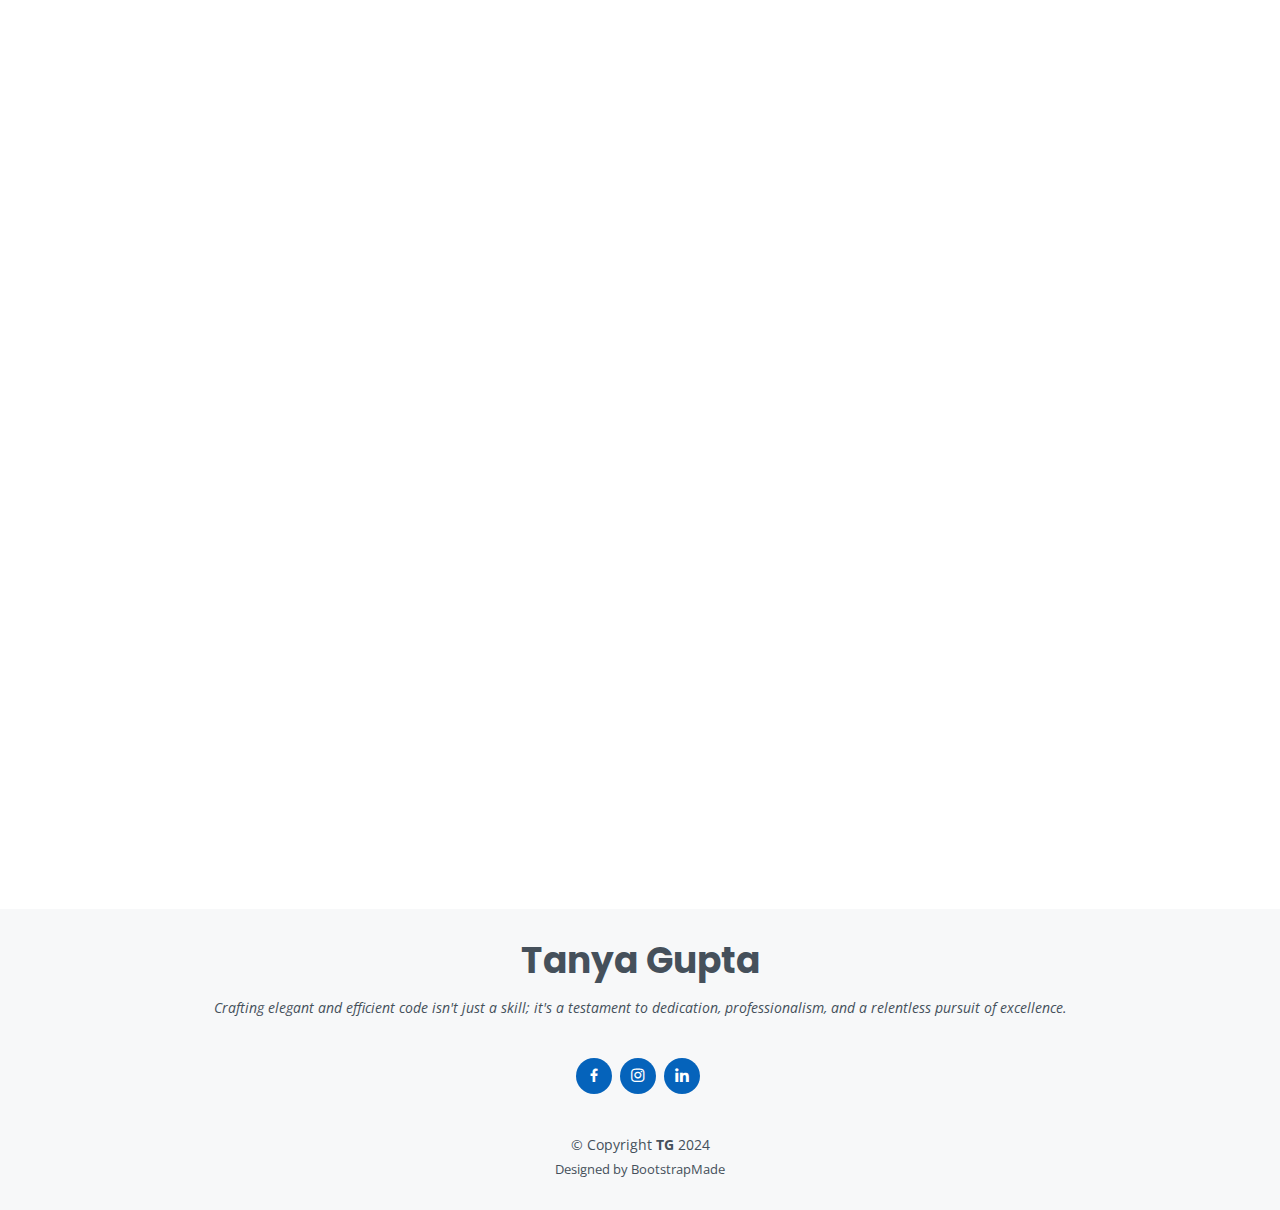
==== commit c59924ea: "first iteration" ====
--- a/index.html
+++ b/index.html
@@ -1,745 +1,490 @@
 <!DOCTYPE html>
-<html lang="en">
+<html lang="en" xmlns="http://www.w3.org/1999/html">
 
 <head>
-  <meta charset="utf-8">
-  <meta content="width=device-width, initial-scale=1.0" name="viewport">
-
-  <title>MyResume Bootstrap Template - Index</title>
-  <meta content="" name="description">
-  <meta content="" name="keywords">
-
-  <!-- Favicons -->
-  <link href="assets/img/favicon.png" rel="icon">
-  <link href="assets/img/apple-touch-icon.png" rel="apple-touch-icon">
-
-  <!-- Google Fonts -->
-  <link href="https://fonts.googleapis.com/css?family=Open+Sans:300,300i,400,400i,600,600i,700,700i|Raleway:300,300i,400,400i,500,500i,600,600i,700,700i|Poppins:300,300i,400,400i,500,500i,600,600i,700,700i" rel="stylesheet">
-
-  <!-- Vendor CSS Files -->
-  <link href="assets/vendor/aos/aos.css" rel="stylesheet">
-  <link href="assets/vendor/bootstrap/css/bootstrap.min.css" rel="stylesheet">
-  <link href="assets/vendor/bootstrap-icons/bootstrap-icons.css" rel="stylesheet">
-  <link href="assets/vendor/boxicons/css/boxicons.min.css" rel="stylesheet">
-  <link href="assets/vendor/glightbox/css/glightbox.min.css" rel="stylesheet">
-  <link href="assets/vendor/swiper/swiper-bundle.min.css" rel="stylesheet">
-
-  <!-- Template Main CSS File -->
-  <link href="assets/css/style.css" rel="stylesheet">
-
-  <!-- =======================================================
-  * Template Name: MyResume
-  * Updated: Mar 13 2024 with Bootstrap v5.3.3
-  * Template URL: https://bootstrapmade.com/free-html-bootstrap-template-my-resume/
-  * Author: BootstrapMade.com
-  * License: https://bootstrapmade.com/license/
-  ======================================================== -->
+	<meta charset="utf-8">
+	<meta content="width=device-width, initial-scale=1.0" name="viewport">
+
+	<title>MyResume Bootstrap Template - Index</title>
+	<meta content="" name="description">
+	<meta content="" name="keywords">
+
+	<!-- Favicons -->
+	<link href="assets/img/favicon.png" rel="icon">
+	<link href="assets/img/apple-touch-icon.png" rel="apple-touch-icon">
+
+	<!-- Google Fonts -->
+	<link href="https://fonts.googleapis.com/css?family=Open+Sans:300,300i,400,400i,600,600i,700,700i|Raleway:300,300i,400,400i,500,500i,600,600i,700,700i|Poppins:300,300i,400,400i,500,500i,600,600i,700,700i" rel="stylesheet">
+
+	<!-- Vendor CSS Files -->
+	<link href="assets/vendor/aos/aos.css" rel="stylesheet">
+	<link href="assets/vendor/bootstrap/css/bootstrap.min.css" rel="stylesheet">
+	<link href="assets/vendor/bootstrap-icons/bootstrap-icons.css" rel="stylesheet">
+	<link href="assets/vendor/boxicons/css/boxicons.min.css" rel="stylesheet">
+	<link href="assets/vendor/glightbox/css/glightbox.min.css" rel="stylesheet">
+	<link href="assets/vendor/swiper/swiper-bundle.min.css" rel="stylesheet">
+
+	<!-- Template Main CSS File -->
+	<link href="assets/css/style.css" rel="stylesheet">
+
+	<!-- =======================================================
+	* Template Name: MyResume
+	* Updated: Mar 13 2024 with Bootstrap v5.3.3
+	* Template URL: https://bootstrapmade.com/free-html-bootstrap-template-my-resume/
+	* Author: BootstrapMade.com
+	* License: https://bootstrapmade.com/license/
+	======================================================== -->
 </head>
 
 <body>
 
-  <!-- ======= Mobile nav toggle button ======= -->
-  <!-- <button type="button" class="mobile-nav-toggle d-xl-none"><i class="bi bi-list mobile-nav-toggle"></i></button> -->
-  <i class="bi bi-list mobile-nav-toggle d-lg-none"></i>
-  <!-- ======= Header ======= -->
-  <header id="header" class="d-flex flex-column justify-content-center">
-
-    <nav id="navbar" class="navbar nav-menu">
-      <ul>
-        <li><a href="#hero" class="nav-link scrollto active"><i class="bx bx-home"></i> <span>Home</span></a></li>
-        <li><a href="#about" class="nav-link scrollto"><i class="bx bx-user"></i> <span>About</span></a></li>
-        <li><a href="#resume" class="nav-link scrollto"><i class="bx bx-file-blank"></i> <span>Resume</span></a></li>
-        <li><a href="#portfolio" class="nav-link scrollto"><i class="bx bx-book-content"></i> <span>Portfolio</span></a></li>
-        <li><a href="#services" class="nav-link scrollto"><i class="bx bx-server"></i> <span>Services</span></a></li>
-        <li><a href="#contact" class="nav-link scrollto"><i class="bx bx-envelope"></i> <span>Contact</span></a></li>
-      </ul>
-    </nav><!-- .nav-menu -->
-
-  </header><!-- End Header -->
-
-  <!-- ======= Hero Section ======= -->
-  <section id="hero" class="d-flex flex-column justify-content-center">
-    <div class="container" data-aos="zoom-in" data-aos-delay="100">
-      <h1>Brandon Johnson</h1>
-      <p>I'm <span class="typed" data-typed-items="Designer, Developer, Freelancer, Photographer"></span></p>
-      <div class="social-links">
-        <a href="#" class="twitter"><i class="bx bxl-twitter"></i></a>
-        <a href="#" class="facebook"><i class="bx bxl-facebook"></i></a>
-        <a href="#" class="instagram"><i class="bx bxl-instagram"></i></a>
-        <a href="#" class="google-plus"><i class="bx bxl-skype"></i></a>
-        <a href="#" class="linkedin"><i class="bx bxl-linkedin"></i></a>
-      </div>
-    </div>
-  </section><!-- End Hero -->
-
-  <main id="main">
-
-    <!-- ======= About Section ======= -->
-    <section id="about" class="about">
-      <div class="container" data-aos="fade-up">
-
-        <div class="section-title">
-          <h2>About</h2>
-          <p>Magnam dolores commodi suscipit. Necessitatibus eius consequatur ex aliquid fuga eum quidem. Sit sint consectetur velit. Quisquam quos quisquam cupiditate. Et nemo qui impedit suscipit alias ea. Quia fugiat sit in iste officiis commodi quidem hic quas.</p>
-        </div>
-
-        <div class="row">
-          <div class="col-lg-4">
-            <img src="assets/img/profile-img.jpg" class="img-fluid" alt="">
-          </div>
-          <div class="col-lg-8 pt-4 pt-lg-0 content">
-            <h3>UI/UX Designer &amp; Web Developer.</h3>
-            <p class="fst-italic">
-              Lorem ipsum dolor sit amet, consectetur adipiscing elit, sed do eiusmod tempor incididunt ut labore et dolore
-              magna aliqua.
-            </p>
-            <div class="row">
-              <div class="col-lg-6">
-                <ul>
-                  <li><i class="bi bi-chevron-right"></i> <strong>Birthday:</strong> <span>1 May 1995</span></li>
-                  <li><i class="bi bi-chevron-right"></i> <strong>Website:</strong> <span>www.example.com</span></li>
-                  <li><i class="bi bi-chevron-right"></i> <strong>Phone:</strong> <span>+123 456 7890</span></li>
-                  <li><i class="bi bi-chevron-right"></i> <strong>City:</strong> <span>New York, USA</span></li>
-                </ul>
-              </div>
-              <div class="col-lg-6">
-                <ul>
-                  <li><i class="bi bi-chevron-right"></i> <strong>Age:</strong> <span>30</span></li>
-                  <li><i class="bi bi-chevron-right"></i> <strong>Degree:</strong> <span>Master</span></li>
-                  <li><i class="bi bi-chevron-right"></i> <strong>PhEmailone:</strong> <span>email@example.com</span></li>
-                  <li><i class="bi bi-chevron-right"></i> <strong>Freelance:</strong> <span>Available</span></li>
-                </ul>
-              </div>
-            </div>
-            <p>
-              Officiis eligendi itaque labore et dolorum mollitia officiis optio vero. Quisquam sunt adipisci omnis et ut. Nulla accusantium dolor incidunt officia tempore. Et eius omnis.
-              Cupiditate ut dicta maxime officiis quidem quia. Sed et consectetur qui quia repellendus itaque neque. Aliquid amet quidem ut quaerat cupiditate. Ab et eum qui repellendus omnis culpa magni laudantium dolores.
-            </p>
-          </div>
-        </div>
-
-      </div>
-    </section><!-- End About Section -->
-
-    <!-- ======= Facts Section ======= -->
-    <section id="facts" class="facts">
-      <div class="container" data-aos="fade-up">
-
-        <div class="section-title">
-          <h2>Facts</h2>
-          <p>Magnam dolores commodi suscipit. Necessitatibus eius consequatur ex aliquid fuga eum quidem. Sit sint consectetur velit. Quisquam quos quisquam cupiditate. Et nemo qui impedit suscipit alias ea. Quia fugiat sit in iste officiis commodi quidem hic quas.</p>
-        </div>
-
-        <div class="row">
-
-          <div class="col-lg-3 col-md-6">
-            <div class="count-box">
-              <i class="bi bi-emoji-smile"></i>
-              <span data-purecounter-start="0" data-purecounter-end="232" data-purecounter-duration="1" class="purecounter"></span>
-              <p>Happy Clients</p>
-            </div>
-          </div>
-
-          <div class="col-lg-3 col-md-6 mt-5 mt-md-0">
-            <div class="count-box">
-              <i class="bi bi-journal-richtext"></i>
-              <span data-purecounter-start="0" data-purecounter-end="521" data-purecounter-duration="1" class="purecounter"></span>
-              <p>Projects</p>
-            </div>
-          </div>
-
-          <div class="col-lg-3 col-md-6 mt-5 mt-lg-0">
-            <div class="count-box">
-              <i class="bi bi-headset"></i>
-              <span data-purecounter-start="0" data-purecounter-end="1463" data-purecounter-duration="1" class="purecounter"></span>
-              <p>Hours Of Support</p>
-            </div>
-          </div>
-
-          <div class="col-lg-3 col-md-6 mt-5 mt-lg-0">
-            <div class="count-box">
-              <i class="bi bi-award"></i>
-              <span data-purecounter-start="0" data-purecounter-end="25" data-purecounter-duration="1" class="purecounter"></span>
-              <p>Awards</p>
-            </div>
-          </div>
-
-        </div>
-
-      </div>
-    </section><!-- End Facts Section -->
-
-    <!-- ======= Skills Section ======= -->
-    <section id="skills" class="skills section-bg">
-      <div class="container" data-aos="fade-up">
-
-        <div class="section-title">
-          <h2>Skills</h2>
-          <p>Magnam dolores commodi suscipit. Necessitatibus eius consequatur ex aliquid fuga eum quidem. Sit sint consectetur velit. Quisquam quos quisquam cupiditate. Et nemo qui impedit suscipit alias ea. Quia fugiat sit in iste officiis commodi quidem hic quas.</p>
-        </div>
-
-        <div class="row skills-content">
-
-          <div class="col-lg-6">
-
-            <div class="progress">
-              <span class="skill">HTML <i class="val">100%</i></span>
-              <div class="progress-bar-wrap">
-                <div class="progress-bar" role="progressbar" aria-valuenow="100" aria-valuemin="0" aria-valuemax="100"></div>
-              </div>
-            </div>
-
-            <div class="progress">
-              <span class="skill">CSS <i class="val">90%</i></span>
-              <div class="progress-bar-wrap">
-                <div class="progress-bar" role="progressbar" aria-valuenow="90" aria-valuemin="0" aria-valuemax="100"></div>
-              </div>
-            </div>
-
-            <div class="progress">
-              <span class="skill">JavaScript <i class="val">75%</i></span>
-              <div class="progress-bar-wrap">
-                <div class="progress-bar" role="progressbar" aria-valuenow="75" aria-valuemin="0" aria-valuemax="100"></div>
-              </div>
-            </div>
-
-          </div>
-
-          <div class="col-lg-6">
-
-            <div class="progress">
-              <span class="skill">PHP <i class="val">80%</i></span>
-              <div class="progress-bar-wrap">
-                <div class="progress-bar" role="progressbar" aria-valuenow="80" aria-valuemin="0" aria-valuemax="100"></div>
-              </div>
-            </div>
-
-            <div class="progress">
-              <span class="skill">WordPress/CMS <i class="val">90%</i></span>
-              <div class="progress-bar-wrap">
-                <div class="progress-bar" role="progressbar" aria-valuenow="90" aria-valuemin="0" aria-valuemax="100"></div>
-              </div>
-            </div>
-
-            <div class="progress">
-              <span class="skill">Photoshop <i class="val">55%</i></span>
-              <div class="progress-bar-wrap">
-                <div class="progress-bar" role="progressbar" aria-valuenow="55" aria-valuemin="0" aria-valuemax="100"></div>
-              </div>
-            </div>
-
-          </div>
-
-        </div>
-
-      </div>
-    </section><!-- End Skills Section -->
-
-    <!-- ======= Resume Section ======= -->
-    <section id="resume" class="resume">
-      <div class="container" data-aos="fade-up">
-
-        <div class="section-title">
-          <h2>Resume</h2>
-          <p>Magnam dolores commodi suscipit. Necessitatibus eius consequatur ex aliquid fuga eum quidem. Sit sint consectetur velit. Quisquam quos quisquam cupiditate. Et nemo qui impedit suscipit alias ea. Quia fugiat sit in iste officiis commodi quidem hic quas.</p>
-        </div>
-
-        <div class="row">
-          <div class="col-lg-6">
-            <h3 class="resume-title">Sumary</h3>
-            <div class="resume-item pb-0">
-              <h4>Brandon Johnson</h4>
-              <p><em>Innovative and deadline-driven Graphic Designer with 3+ years of experience designing and developing user-centered digital/print marketing material from initial concept to final, polished deliverable.</em></p>
-              <ul>
-                <li>Portland par 127,Orlando, FL</li>
-                <li>(123) 456-7891</li>
-                <li>alice.barkley@example.com</li>
-              </ul>
-            </div>
-
-            <h3 class="resume-title">Education</h3>
-            <div class="resume-item">
-              <h4>Master of Fine Arts &amp; Graphic Design</h4>
-              <h5>2015 - 2016</h5>
-              <p><em>Rochester Institute of Technology, Rochester, NY</em></p>
-              <p>Qui deserunt veniam. Et sed aliquam labore tempore sed quisquam iusto autem sit. Ea vero voluptatum qui ut dignissimos deleniti nerada porti sand markend</p>
-            </div>
-            <div class="resume-item">
-              <h4>Bachelor of Fine Arts &amp; Graphic Design</h4>
-              <h5>2010 - 2014</h5>
-              <p><em>Rochester Institute of Technology, Rochester, NY</em></p>
-              <p>Quia nobis sequi est occaecati aut. Repudiandae et iusto quae reiciendis et quis Eius vel ratione eius unde vitae rerum voluptates asperiores voluptatem Earum molestiae consequatur neque etlon sader mart dila</p>
-            </div>
-          </div>
-          <div class="col-lg-6">
-            <h3 class="resume-title">Professional Experience</h3>
-            <div class="resume-item">
-              <h4>Senior graphic design specialist</h4>
-              <h5>2019 - Present</h5>
-              <p><em>Experion, New York, NY </em></p>
-              <ul>
-                <li>Lead in the design, development, and implementation of the graphic, layout, and production communication materials</li>
-                <li>Delegate tasks to the 7 members of the design team and provide counsel on all aspects of the project. </li>
-                <li>Supervise the assessment of all graphic materials in order to ensure quality and accuracy of the design</li>
-                <li>Oversee the efficient use of production project budgets ranging from $2,000 - $25,000</li>
-              </ul>
-            </div>
-            <div class="resume-item">
-              <h4>Graphic design specialist</h4>
-              <h5>2017 - 2018</h5>
-              <p><em>Stepping Stone Advertising, New York, NY</em></p>
-              <ul>
-                <li>Developed numerous marketing programs (logos, brochures,infographics, presentations, and advertisements).</li>
-                <li>Managed up to 5 projects or tasks at a given time while under pressure</li>
-                <li>Recommended and consulted with clients on the most appropriate graphic design</li>
-                <li>Created 4+ design presentations and proposals a month for clients and account managers</li>
-              </ul>
-            </div>
-          </div>
-        </div>
-
-      </div>
-    </section><!-- End Resume Section -->
-
-    <!-- ======= Portfolio Section ======= -->
-    <section id="portfolio" class="portfolio section-bg">
-      <div class="container" data-aos="fade-up">
-
-        <div class="section-title">
-          <h2>Portfolio</h2>
-          <p>Magnam dolores commodi suscipit. Necessitatibus eius consequatur ex aliquid fuga eum quidem. Sit sint consectetur velit. Quisquam quos quisquam cupiditate. Et nemo qui impedit suscipit alias ea. Quia fugiat sit in iste officiis commodi quidem hic quas.</p>
-        </div>
-
-        <div class="row">
-          <div class="col-lg-12 d-flex justify-content-center" data-aos="fade-up" data-aos-delay="100">
-            <ul id="portfolio-flters">
-              <li data-filter="*" class="filter-active">All</li>
-              <li data-filter=".filter-app">App</li>
-              <li data-filter=".filter-card">Card</li>
-              <li data-filter=".filter-web">Web</li>
-            </ul>
-          </div>
-        </div>
-
-        <div class="row portfolio-container" data-aos="fade-up" data-aos-delay="200">
-
-          <div class="col-lg-4 col-md-6 portfolio-item filter-app">
-            <div class="portfolio-wrap">
-              <img src="assets/img/portfolio/portfolio-1.jpg" class="img-fluid" alt="">
-              <div class="portfolio-info">
-                <h4>App 1</h4>
-                <p>App</p>
-                <div class="portfolio-links">
-                  <a href="assets/img/portfolio/portfolio-1.jpg" data-gallery="portfolioGallery" class="portfolio-lightbox" title="App 1"><i class="bx bx-plus"></i></a>
-                  <a href="portfolio-details.html" class="portfolio-details-lightbox" data-glightbox="type: external" title="Portfolio Details"><i class="bx bx-link"></i></a>
-                </div>
-              </div>
-            </div>
-          </div>
-
-          <div class="col-lg-4 col-md-6 portfolio-item filter-web">
-            <div class="portfolio-wrap">
-              <img src="assets/img/portfolio/portfolio-2.jpg" class="img-fluid" alt="">
-              <div class="portfolio-info">
-                <h4>Web 3</h4>
-                <p>Web</p>
-                <div class="portfolio-links">
-                  <a href="assets/img/portfolio/portfolio-2.jpg" data-gallery="portfolioGallery" class="portfolio-lightbox" title="Web 3"><i class="bx bx-plus"></i></a>
-                  <a href="portfolio-details.html" class="portfolio-details-lightbox" data-glightbox="type: external" title="Portfolio Details"><i class="bx bx-link"></i></a>
-                </div>
-              </div>
-            </div>
-          </div>
-
-          <div class="col-lg-4 col-md-6 portfolio-item filter-app">
-            <div class="portfolio-wrap">
-              <img src="assets/img/portfolio/portfolio-3.jpg" class="img-fluid" alt="">
-              <div class="portfolio-info">
-                <h4>App 2</h4>
-                <p>App</p>
-                <div class="portfolio-links">
-                  <a href="assets/img/portfolio/portfolio-3.jpg" data-gallery="portfolioGallery" class="portfolio-lightbox" title="App 2"><i class="bx bx-plus"></i></a>
-                  <a href="portfolio-details.html" class="portfolio-details-lightbox" data-glightbox="type: external" title="Portfolio Details"><i class="bx bx-link"></i></a>
-                </div>
-              </div>
-            </div>
-          </div>
-
-          <div class="col-lg-4 col-md-6 portfolio-item filter-card">
-            <div class="portfolio-wrap">
-              <img src="assets/img/portfolio/portfolio-4.jpg" class="img-fluid" alt="">
-              <div class="portfolio-info">
-                <h4>Card 2</h4>
-                <p>Card</p>
-                <div class="portfolio-links">
-                  <a href="assets/img/portfolio/portfolio-4.jpg" data-gallery="portfolioGallery" class="portfolio-lightbox" title="Card 2"><i class="bx bx-plus"></i></a>
-                  <a href="portfolio-details.html" class="portfolio-details-lightbox" data-glightbox="type: external" title="Portfolio Details"><i class="bx bx-link"></i></a>
-                </div>
-              </div>
-            </div>
-          </div>
-
-          <div class="col-lg-4 col-md-6 portfolio-item filter-web">
-            <div class="portfolio-wrap">
-              <img src="assets/img/portfolio/portfolio-5.jpg" class="img-fluid" alt="">
-              <div class="portfolio-info">
-                <h4>Web 2</h4>
-                <p>Web</p>
-                <div class="portfolio-links">
-                  <a href="assets/img/portfolio/portfolio-5.jpg" data-gallery="portfolioGallery" class="portfolio-lightbox" title="Web 2"><i class="bx bx-plus"></i></a>
-                  <a href="portfolio-details.html" class="portfolio-details-lightbox" data-glightbox="type: external" title="Portfolio Details"><i class="bx bx-link"></i></a>
-                </div>
-              </div>
-            </div>
-          </div>
-
-          <div class="col-lg-4 col-md-6 portfolio-item filter-app">
-            <div class="portfolio-wrap">
-              <img src="assets/img/portfolio/portfolio-6.jpg" class="img-fluid" alt="">
-              <div class="portfolio-info">
-                <h4>App 3</h4>
-                <p>App</p>
-                <div class="portfolio-links">
-                  <a href="assets/img/portfolio/portfolio-6.jpg" data-gallery="portfolioGallery" class="portfolio-lightbox" title="App 3"><i class="bx bx-plus"></i></a>
-                  <a href="portfolio-details.html" class="portfolio-details-lightbox" data-glightbox="type: external" title="Portfolio Details"><i class="bx bx-link"></i></a>
-                </div>
-              </div>
-            </div>
-          </div>
-
-          <div class="col-lg-4 col-md-6 portfolio-item filter-card">
-            <div class="portfolio-wrap">
-              <img src="assets/img/portfolio/portfolio-7.jpg" class="img-fluid" alt="">
-              <div class="portfolio-info">
-                <h4>Card 1</h4>
-                <p>Card</p>
-                <div class="portfolio-links">
-                  <a href="assets/img/portfolio/portfolio-7.jpg" data-gallery="portfolioGallery" class="portfolio-lightbox" title="Card 1"><i class="bx bx-plus"></i></a>
-                  <a href="portfolio-details.html" class="portfolio-details-lightbox" data-glightbox="type: external" title="Portfolio Details"><i class="bx bx-link"></i></a>
-                </div>
-              </div>
-            </div>
-          </div>
-
-          <div class="col-lg-4 col-md-6 portfolio-item filter-card">
-            <div class="portfolio-wrap">
-              <img src="assets/img/portfolio/portfolio-8.jpg" class="img-fluid" alt="">
-              <div class="portfolio-info">
-                <h4>Card 3</h4>
-                <p>Card</p>
-                <div class="portfolio-links">
-                  <a href="assets/img/portfolio/portfolio-8.jpg" data-gallery="portfolioGallery" class="portfolio-lightbox" title="Card 3"><i class="bx bx-plus"></i></a>
-                  <a href="portfolio-details.html" class="portfolio-details-lightbox" data-glightbox="type: external" title="Portfolio Details"><i class="bx bx-link"></i></a>
-                </div>
-              </div>
-            </div>
-          </div>
-
-          <div class="col-lg-4 col-md-6 portfolio-item filter-web">
-            <div class="portfolio-wrap">
-              <img src="assets/img/portfolio/portfolio-9.jpg" class="img-fluid" alt="">
-              <div class="portfolio-info">
-                <h4>Web 3</h4>
-                <p>Web</p>
-                <div class="portfolio-links">
-                  <a href="assets/img/portfolio/portfolio-9.jpg" data-gallery="portfolioGallery" class="portfolio-lightbox" title="Web 3"><i class="bx bx-plus"></i></a>
-                  <a href="portfolio-details.html" class="portfolio-details-lightbox" data-glightbox="type: external" title="Portfolio Details"><i class="bx bx-link"></i></a>
-                </div>
-              </div>
-            </div>
-          </div>
-
-        </div>
-
-      </div>
-    </section><!-- End Portfolio Section -->
-
-    <!-- ======= Services Section ======= -->
-    <section id="services" class="services">
-      <div class="container" data-aos="fade-up">
-
-        <div class="section-title">
-          <h2>Services</h2>
-          <p>Magnam dolores commodi suscipit. Necessitatibus eius consequatur ex aliquid fuga eum quidem. Sit sint consectetur velit. Quisquam quos quisquam cupiditate. Et nemo qui impedit suscipit alias ea. Quia fugiat sit in iste officiis commodi quidem hic quas.</p>
-        </div>
-
-        <div class="row">
-
-          <div class="col-lg-4 col-md-6 d-flex align-items-stretch" data-aos="zoom-in" data-aos-delay="100">
-            <div class="icon-box iconbox-blue">
-              <div class="icon">
-                <svg width="100" height="100" viewBox="0 0 600 600" xmlns="http://www.w3.org/2000/svg">
-                  <path stroke="none" stroke-width="0" fill="#f5f5f5" d="M300,521.0016835830174C376.1290562159157,517.8887921683347,466.0731472004068,529.7835943286574,510.70327084640275,468.03025145048787C554.3714126377745,407.6079735673963,508.03601936045806,328.9844924480964,491.2728898941984,256.3432110539036C474.5976632858925,184.082847569629,479.9380746630129,96.60480741107993,416.23090153303,58.64404602377083C348.86323505073057,18.502131276798302,261.93793281208167,40.57373210992963,193.5410806939664,78.93577620505333C130.42746243093433,114.334589627462,98.30271207620316,179.96522072025542,76.75703585869454,249.04625023123273C51.97151888228291,328.5150500222984,13.704378332031375,421.85034740162234,66.52175969318436,486.19268352777647C119.04800174914682,550.1803526380478,217.28368757567262,524.383925680826,300,521.0016835830174"></path>
-                </svg>
-                <i class="bx bxl-dribbble"></i>
-              </div>
-              <h4><a href="">Lorem Ipsum</a></h4>
-              <p>Voluptatum deleniti atque corrupti quos dolores et quas molestias excepturi</p>
-            </div>
-          </div>
-
-          <div class="col-lg-4 col-md-6 d-flex align-items-stretch mt-4 mt-md-0" data-aos="zoom-in" data-aos-delay="200">
-            <div class="icon-box iconbox-orange ">
-              <div class="icon">
-                <svg width="100" height="100" viewBox="0 0 600 600" xmlns="http://www.w3.org/2000/svg">
-                  <path stroke="none" stroke-width="0" fill="#f5f5f5" d="M300,582.0697525312426C382.5290701553225,586.8405444964366,449.9789794690241,525.3245884688669,502.5850820975895,461.55621195738473C556.606425686781,396.0723002908107,615.8543463187945,314.28637112970534,586.6730223649479,234.56875336149918C558.9533121215079,158.8439757836574,454.9685369536778,164.00468322053177,381.49747125262974,130.76875717737553C312.15926192815925,99.40240125094834,248.97055460311594,18.661163978235184,179.8680185752513,50.54337015887873C110.5421016452524,82.52863877960104,119.82277516462835,180.83849132639028,109.12597500060166,256.43424936330496C100.08760227029461,320.3096726198365,92.17705696193138,384.0621239912766,124.79988738764834,439.7174275375508C164.83382741302287,508.01625554203684,220.96474134820875,577.5009287672846,300,582.0697525312426"></path>
-                </svg>
-                <i class="bx bx-file"></i>
-              </div>
-              <h4><a href="">Sed Perspiciatis</a></h4>
-              <p>Duis aute irure dolor in reprehenderit in voluptate velit esse cillum dolore</p>
-            </div>
-          </div>
-
-          <div class="col-lg-4 col-md-6 d-flex align-items-stretch mt-4 mt-lg-0" data-aos="zoom-in" data-aos-delay="300">
-            <div class="icon-box iconbox-pink">
-              <div class="icon">
-                <svg width="100" height="100" viewBox="0 0 600 600" xmlns="http://www.w3.org/2000/svg">
-                  <path stroke="none" stroke-width="0" fill="#f5f5f5" d="M300,541.5067337569781C382.14930387511276,545.0595476570109,479.8736841581634,548.3450877840088,526.4010558755058,480.5488172755941C571.5218469581645,414.80211281144784,517.5187510058486,332.0715597781072,496.52539010469104,255.14436215662573C477.37192572678356,184.95920475031193,473.57363656557914,105.61284051026155,413.0603344069578,65.22779650032875C343.27470386102294,18.654635553484475,251.2091493199835,5.337323636656869,175.0934190732945,40.62881213300186C97.87086631185822,76.43348514350839,51.98124368387456,156.15599469081315,36.44837278890362,239.84606092416172C21.716077023791087,319.22268207091537,43.775223500013084,401.1760424656574,96.891909868211,461.97329694683043C147.22146801428983,519.5804099606455,223.5754009179313,538.201503339737,300,541.5067337569781"></path>
-                </svg>
-                <i class="bx bx-tachometer"></i>
-              </div>
-              <h4><a href="">Magni Dolores</a></h4>
-              <p>Excepteur sint occaecat cupidatat non proident, sunt in culpa qui officia</p>
-            </div>
-          </div>
-
-          <div class="col-lg-4 col-md-6 d-flex align-items-stretch mt-4" data-aos="zoom-in" data-aos-delay="100">
-            <div class="icon-box iconbox-yellow">
-              <div class="icon">
-                <svg width="100" height="100" viewBox="0 0 600 600" xmlns="http://www.w3.org/2000/svg">
-                  <path stroke="none" stroke-width="0" fill="#f5f5f5" d="M300,503.46388370962813C374.79870501325706,506.71871716319447,464.8034551963731,527.1746412648533,510.4981551193396,467.86667711651364C555.9287308511215,408.9015244558933,512.6030010748507,327.5744911775523,490.211057578863,256.5855673507754C471.097692560561,195.9906835881958,447.69079081568157,138.11976852964426,395.19560036434837,102.3242989838813C329.3053358748298,57.3949838291264,248.02791733380457,8.279543830951368,175.87071277845988,42.242879143198664C103.41431057327972,76.34704239035025,93.79494320519305,170.9812938413882,81.28167332365135,250.07896920659033C70.17666984294237,320.27484674793965,64.84698225790005,396.69656628748305,111.28512138212992,450.4950937839243C156.20124167950087,502.5303643271138,231.32542653798444,500.4755392045468,300,503.46388370962813"></path>
-                </svg>
-                <i class="bx bx-layer"></i>
-              </div>
-              <h4><a href="">Nemo Enim</a></h4>
-              <p>At vero eos et accusamus et iusto odio dignissimos ducimus qui blanditiis</p>
-            </div>
-          </div>
-
-          <div class="col-lg-4 col-md-6 d-flex align-items-stretch mt-4" data-aos="zoom-in" data-aos-delay="200">
-            <div class="icon-box iconbox-red">
-              <div class="icon">
-                <svg width="100" height="100" viewBox="0 0 600 600" xmlns="http://www.w3.org/2000/svg">
-                  <path stroke="none" stroke-width="0" fill="#f5f5f5" d="M300,532.3542879108572C369.38199826031484,532.3153073249985,429.10787420159085,491.63046689027357,474.5244479745417,439.17860296908856C522.8885846962883,383.3225815378663,569.1668002868075,314.3205725914397,550.7432151929288,242.7694973846089C532.6665558377875,172.5657663291529,456.2379748765914,142.6223662098291,390.3689995646985,112.34683881706744C326.66090330228417,83.06452184765237,258.84405631176094,53.51806209861945,193.32584062364296,78.48882559362697C121.61183558270385,105.82097193414197,62.805066853699245,167.19869350419734,48.57481801355237,242.6138429142374C34.843463184063346,315.3850353017275,76.69343916112496,383.4422959591041,125.22947124332185,439.3748458443577C170.7312796277747,491.8107796887764,230.57421082200815,532.3932930995766,300,532.3542879108572"></path>
-                </svg>
-                <i class="bx bx-slideshow"></i>
-              </div>
-              <h4><a href="">Dele Cardo</a></h4>
-              <p>Quis consequatur saepe eligendi voluptatem consequatur dolor consequuntur</p>
-            </div>
-          </div>
-
-          <div class="col-lg-4 col-md-6 d-flex align-items-stretch mt-4" data-aos="zoom-in" data-aos-delay="300">
-            <div class="icon-box iconbox-teal">
-              <div class="icon">
-                <svg width="100" height="100" viewBox="0 0 600 600" xmlns="http://www.w3.org/2000/svg">
-                  <path stroke="none" stroke-width="0" fill="#f5f5f5" d="M300,566.797414625762C385.7384707136149,576.1784315230908,478.7894351017131,552.8928747891023,531.9192734346935,484.94944893311C584.6109503024035,417.5663521118492,582.489472248146,322.67544863468447,553.9536738515405,242.03673114598146C529.1557734026468,171.96086150256528,465.24506316201064,127.66468636344209,395.9583748389544,100.7403814666027C334.2173773831606,76.7482773500951,269.4350130405921,84.62216499799875,207.1952322260088,107.2889140133804C132.92018162631612,134.33871894543012,41.79353780512637,160.00259165414826,22.644507872594943,236.69541883565114C3.319112789854554,314.0945973066697,72.72355303640163,379.243833228382,124.04198916343866,440.3218312028393C172.9286146004772,498.5055451809895,224.45579914871206,558.5317968840102,300,566.797414625762"></path>
-                </svg>
-                <i class="bx bx-arch"></i>
-              </div>
-              <h4><a href="">Divera Don</a></h4>
-              <p>Modi nostrum vel laborum. Porro fugit error sit minus sapiente sit aspernatur</p>
-            </div>
-          </div>
-
-        </div>
-
-      </div>
-    </section><!-- End Services Section -->
-
-    <!-- ======= Testimonials Section ======= -->
-    <section id="testimonials" class="testimonials section-bg">
-      <div class="container" data-aos="fade-up">
-
-        <div class="section-title">
-          <h2>Testimonials</h2>
-        </div>
-
-        <div class="testimonials-slider swiper" data-aos="fade-up" data-aos-delay="100">
-          <div class="swiper-wrapper">
-
-            <div class="swiper-slide">
-              <div class="testimonial-item">
-                <img src="assets/img/testimonials/testimonials-1.jpg" class="testimonial-img" alt="">
-                <h3>Saul Goodman</h3>
-                <h4>Ceo &amp; Founder</h4>
-                <p>
-                  <i class="bx bxs-quote-alt-left quote-icon-left"></i>
-                  Proin iaculis purus consequat sem cure digni ssim donec porttitora entum suscipit rhoncus. Accusantium quam, ultricies eget id, aliquam eget nibh et. Maecen aliquam, risus at semper.
-                  <i class="bx bxs-quote-alt-right quote-icon-right"></i>
-                </p>
-              </div>
-            </div><!-- End testimonial item -->
-
-            <div class="swiper-slide">
-              <div class="testimonial-item">
-                <img src="assets/img/testimonials/testimonials-2.jpg" class="testimonial-img" alt="">
-                <h3>Sara Wilsson</h3>
-                <h4>Designer</h4>
-                <p>
-                  <i class="bx bxs-quote-alt-left quote-icon-left"></i>
-                  Export tempor illum tamen malis malis eram quae irure esse labore quem cillum quid cillum eram malis quorum velit fore eram velit sunt aliqua noster fugiat irure amet legam anim culpa.
-                  <i class="bx bxs-quote-alt-right quote-icon-right"></i>
-                </p>
-              </div>
-            </div><!-- End testimonial item -->
-
-            <div class="swiper-slide">
-              <div class="testimonial-item">
-                <img src="assets/img/testimonials/testimonials-3.jpg" class="testimonial-img" alt="">
-                <h3>Jena Karlis</h3>
-                <h4>Store Owner</h4>
-                <p>
-                  <i class="bx bxs-quote-alt-left quote-icon-left"></i>
-                  Enim nisi quem export duis labore cillum quae magna enim sint quorum nulla quem veniam duis minim tempor labore quem eram duis noster aute amet eram fore quis sint minim.
-                  <i class="bx bxs-quote-alt-right quote-icon-right"></i>
-                </p>
-              </div>
-            </div><!-- End testimonial item -->
-
-            <div class="swiper-slide">
-              <div class="testimonial-item">
-                <img src="assets/img/testimonials/testimonials-4.jpg" class="testimonial-img" alt="">
-                <h3>Matt Brandon</h3>
-                <h4>Freelancer</h4>
-                <p>
-                  <i class="bx bxs-quote-alt-left quote-icon-left"></i>
-                  Fugiat enim eram quae cillum dolore dolor amet nulla culpa multos export minim fugiat minim velit minim dolor enim duis veniam ipsum anim magna sunt elit fore quem dolore labore illum veniam.
-                  <i class="bx bxs-quote-alt-right quote-icon-right"></i>
-                </p>
-              </div>
-            </div><!-- End testimonial item -->
-
-            <div class="swiper-slide">
-              <div class="testimonial-item">
-                <img src="assets/img/testimonials/testimonials-5.jpg" class="testimonial-img" alt="">
-                <h3>John Larson</h3>
-                <h4>Entrepreneur</h4>
-                <p>
-                  <i class="bx bxs-quote-alt-left quote-icon-left"></i>
-                  Quis quorum aliqua sint quem legam fore sunt eram irure aliqua veniam tempor noster veniam enim culpa labore duis sunt culpa nulla illum cillum fugiat legam esse veniam culpa fore nisi cillum quid.
-                  <i class="bx bxs-quote-alt-right quote-icon-right"></i>
-                </p>
-              </div>
-            </div><!-- End testimonial item -->
-
-          </div>
-          <div class="swiper-pagination"></div>
-        </div>
-
-      </div>
-    </section><!-- End Testimonials Section -->
-
-    <!-- ======= Contact Section ======= -->
-    <section id="contact" class="contact">
-      <div class="container" data-aos="fade-up">
-
-        <div class="section-title">
-          <h2>Contact</h2>
-        </div>
-
-        <div class="row mt-1">
-
-          <div class="col-lg-4">
-            <div class="info">
-              <div class="address">
-                <i class="bi bi-geo-alt"></i>
-                <h4>Location:</h4>
-                <p>A108 Adam Street, New York, NY 535022</p>
-              </div>
-
-              <div class="email">
-                <i class="bi bi-envelope"></i>
-                <h4>Email:</h4>
-                <p>info@example.com</p>
-              </div>
-
-              <div class="phone">
-                <i class="bi bi-phone"></i>
-                <h4>Call:</h4>
-                <p>+1 5589 55488 55s</p>
-              </div>
-
-            </div>
-
-          </div>
-
-          <div class="col-lg-8 mt-5 mt-lg-0">
-
-            <form action="forms/contact.php" method="post" role="form" class="php-email-form">
-              <div class="row">
-                <div class="col-md-6 form-group">
-                  <input type="text" name="name" class="form-control" id="name" placeholder="Your Name" required>
-                </div>
-                <div class="col-md-6 form-group mt-3 mt-md-0">
-                  <input type="email" class="form-control" name="email" id="email" placeholder="Your Email" required>
-                </div>
-              </div>
-              <div class="form-group mt-3">
-                <input type="text" class="form-control" name="subject" id="subject" placeholder="Subject" required>
-              </div>
-              <div class="form-group mt-3">
-                <textarea class="form-control" name="message" rows="5" placeholder="Message" required></textarea>
-              </div>
-              <div class="my-3">
-                <div class="loading">Loading</div>
-                <div class="error-message"></div>
-                <div class="sent-message">Your message has been sent. Thank you!</div>
-              </div>
-              <div class="text-center"><button type="submit">Send Message</button></div>
-            </form>
-
-          </div>
-
-        </div>
-
-      </div>
-    </section><!-- End Contact Section -->
-
-  </main><!-- End #main -->
-
-  <!-- ======= Footer ======= -->
-  <footer id="footer">
-    <div class="container">
-      <h3>Brandon Johnson</h3>
-      <p>Et aut eum quis fuga eos sunt ipsa nihil. Labore corporis magni eligendi fuga maxime saepe commodi placeat.</p>
-      <div class="social-links">
-        <a href="#" class="twitter"><i class="bx bxl-twitter"></i></a>
-        <a href="#" class="facebook"><i class="bx bxl-facebook"></i></a>
-        <a href="#" class="instagram"><i class="bx bxl-instagram"></i></a>
-        <a href="#" class="google-plus"><i class="bx bxl-skype"></i></a>
-        <a href="#" class="linkedin"><i class="bx bxl-linkedin"></i></a>
-      </div>
-      <div class="copyright">
-        &copy; Copyright <strong><span>MyResume</span></strong>. All Rights Reserved
-      </div>
-      <div class="credits">
-        <!-- All the links in the footer should remain intact. -->
-        <!-- You can delete the links only if you purchased the pro version. -->
-        <!-- Licensing information: [license-url] -->
-        <!-- Purchase the pro version with working PHP/AJAX contact form: https://bootstrapmade.com/free-html-bootstrap-template-my-resume/ -->
-        Designed by <a href="https://bootstrapmade.com/">BootstrapMade</a>
-      </div>
-    </div>
-  </footer><!-- End Footer -->
-
-  <div id="preloader"></div>
-  <a href="#" class="back-to-top d-flex align-items-center justify-content-center"><i class="bi bi-arrow-up-short"></i></a>
-
-  <!-- Vendor JS Files -->
-  <script src="assets/vendor/purecounter/purecounter_vanilla.js"></script>
-  <script src="assets/vendor/aos/aos.js"></script>
-  <script src="assets/vendor/bootstrap/js/bootstrap.bundle.min.js"></script>
-  <script src="assets/vendor/glightbox/js/glightbox.min.js"></script>
-  <script src="assets/vendor/isotope-layout/isotope.pkgd.min.js"></script>
-  <script src="assets/vendor/swiper/swiper-bundle.min.js"></script>
-  <script src="assets/vendor/typed.js/typed.umd.js"></script>
-  <script src="assets/vendor/waypoints/noframework.waypoints.js"></script>
-  <script src="assets/vendor/php-email-form/validate.js"></script>
-
-  <!-- Template Main JS File -->
-  <script src="assets/js/main.js"></script>
+<!-- ======= Mobile nav toggle button ======= -->
+<!-- <button type="button" class="mobile-nav-toggle d-xl-none"><i class="bi bi-list mobile-nav-toggle"></i></button> -->
+<i class="bi bi-list mobile-nav-toggle d-lg-none"></i>
+<!-- ======= Header ======= -->
+<header id="header" class="d-flex flex-column justify-content-center">
+
+	<nav id="navbar" class="navbar nav-menu">
+		<ul>
+			<li><a href="#hero" class="nav-link scrollto active"><i class="bx bx-home"></i> <span>Home</span></a></li>
+			<li><a href="#about" class="nav-link scrollto"><i class="bx bx-user"></i> <span>About</span></a></li>
+			<li><a href="#skills" class="nav-link scrollto"><i class="bx bx-code"></i> <span>Skills</span></a></li>
+			<li><a href="#hobbies" class="nav-link scrollto"><i class="bx bxs-paint"></i> <span>Hobbies</span></a></li>
+			<li><a href="#resume" class="nav-link scrollto"><i class="bx bx-file-blank"></i> <span>Resume</span></a></li>
+			<li><a href="#testimonials" class="nav-link scrollto"><i class="bx bx-message-square-detail"></i> <span>Testimonials</span></a></li>
+			<li><a href="index_de.html" class="nav-link scrollto"><i class="german-flag">🇩🇪</i> <span>German</span></a></li>
+		</ul>
+	</nav><!-- .nav-menu -->
+
+</header><!-- End Header -->
+
+<!-- ======= Hero Section ======= -->
+<section id="hero" class="d-flex flex-column justify-content-center">
+	<div class="container" data-aos="zoom-in" data-aos-delay="100">
+		<h1>Tanya Gupta</h1>
+		<p>I'm <span class="typed" data-typed-items=" a Developer,a Team Lead in the making,a Healthcare-IT Enthusiast"></span></p>
+		<div class="social-links">
+			<a href="https://www.facebook.com/tanyagupta9013" class="facebook" target="_blank"><i class="bx bxl-facebook"></i></a>
+			<a href="https://www.instagram.com/tanyagupta9013" class="instagram" target="_blank"><i class="bx bxl-instagram"></i></a>
+			<a href="www.linkedin.com/in/tanya-gupta-178b33a2" class="linkedin" target="_blank"><i class="bx bxl-linkedin"></i></a>
+		</div>
+	</div>
+</section><!-- End Hero -->
+
+<main id="main">
+
+	<!-- ======= About Section ======= -->
+	<section id="about" class="about">
+		<div class="container" data-aos="fade-up">
+
+			<div class="section-title">
+				<h2>About</h2>
+				<p>
+					I am Tanya Gupta, a dynamic and results-oriented software developer with a passion for crafting innovative solutions and driving impactful change. With a solid foundation in PHP and extensive experience in database design and software architecture, I thrive in challenging environments where I can leverage my technical expertise and agile mindset to deliver exceptional results.
+					</br>
+					</br>
+					Throughout my career, I have led diverse teams and spearheaded projects for renowned organizations in the healthcare and aerospace sectors, ensuring seamless collaboration, efficient processes, and timely delivery. From migrating legacy code to implementing cutting-edge features based on global standards, I am committed to excellence in every aspect of software development.
+					</br>
+					</br>
+					My dedication to continuous learning and professional growth is reflected in my pursuit of mastery in various programming languages and frameworks, including PHP, Symfony, C#, and Java. I am also well-versed in industry best practices and methodologies, such as Agile and DevOps, enabling me to adapt quickly to evolving technologies and business needs.
+					</br>
+					</br>
+					<i>"Success is not the key to happiness. Happiness is the key to success. If you love what you are doing, you will be successful."</i>
+					— <strong>Albert Schweitzer</strong>
+					</br>
+					</br>
+				</p>
+			</div>
+
+			<div class="row">
+				<div class="col-lg-4">
+					<img src="assets/img/profile-img.jpg" class="img-fluid" alt="">
+				</div>
+				<div class="col-lg-8 pt-4 pt-lg-0 content">
+					</br>
+					<h3>Project Lead & Software Developer</h3>
+					<p class="fst-italic">
+						Below are my specifics:
+					</p>
+					<div class="row">
+						<div class="col-lg-6">
+							<ul>
+								<li><i class="bi bi-chevron-right"></i> <strong>Birthday:</strong> <span>12 March 1993</span></li>
+								<li><i class="bi bi-chevron-right"></i> <strong>Website:</strong> <span>www.tanyagupta.de</span></li>
+								<li><i class="bi bi-chevron-right"></i> <strong>Phone:</strong> <span>+49-15126797670</span></li>
+								<li><i class="bi bi-chevron-right"></i> <strong>City:</strong> <span>Hamburg, Germany</span></li>
+							</ul>
+						</div>
+						<div class="col-lg-6">
+							<ul>
+								<li><i class="bi bi-chevron-right"></i> <strong>Age:</strong> <span>31</span></li>
+								<li><i class="bi bi-chevron-right"></i> <strong>Degree:</strong> <span>Master</span></li>
+								<li><i class="bi bi-chevron-right"></i> <strong>E-mail:</strong> <span>tanyagupta9013@gmail.com</span></li>
+								<li><i class="bi bi-chevron-right"></i> <strong>Current Employer:</strong> <span>D-Flow Systems</span></li>
+							</ul>
+						</div>
+					</div>
+					<p>
+						Beyond my technical skills, I am a proactive communicator, adept at fostering strong relationships with stakeholders and facilitating productive teamwork. I believe in the power of collaboration and continuous improvement, evident in my role as a mentor and facilitator of engineering meetings aimed at knowledge sharing and skill development.
+						</br>
+						</br>
+						Driven by a genuine passion for problem-solving and a desire to make a meaningful impact, I am eager to contribute my expertise and leadership abilities to projects that challenge the status quo and push the boundaries of innovation.
+					</p>
+				</div>
+			</div>
+
+		</div>
+	</section><!-- End About Section -->
+
+	<!-- ======= skills Section ======= -->
+	<section id="skills" class="facts">
+		<div class="container" data-aos="fade-up">
+			<div class="section-title">
+				<h2>Skills</h2>
+			</div>
+
+			<div class="row">
+
+				<div class="col-lg-3 col-md-6">
+					<div class="count-box">
+						<i class="bi bi-tools"></i>
+						<p><strong>Tools</strong></p>
+						<p>MagicDraw, Enterprise Architect, IBM Rational Software, Visio, Visual Studio, Web Storm, IntelliJ, IDEA, PHPStorm, Atom, Teams, Jira, Outlook, Sequel Ace, iTerm, Docker, Openshift, JITSI, Jenkins, BitBucket and Gitlab</p>
+					</div>
+				</div>
+
+				<div class="col-lg-3 col-md-6 mt-5 mt-md-0">
+					<div class="count-box">
+						<i class="bi bi-bricks"></i>
+						<p><strong>Frameworks</strong></p>
+						<p>Zachman, ToGAF, CoBIT, NAF, UAF, PLAF, Swagger, Symfony, and Entity Framework.</p>
+
+					</div>
+				</div>
+
+				<div class="col-lg-3 col-md-6 mt-5 mt-lg-0">
+					<div class="count-box">
+						<i class="bi bi-stack"></i>
+						<p><strong>Languages</strong></p>
+						<p>PHP, C#, Java, JavaScript, JQuery, CSS, XML, HTML, JSON, and XML.</p>
+						<p><strong>Version Control System</strong></p>
+						<p>Git</p>
+					</div>
+				</div>
+
+				<div class="col-lg-3 col-md-6 mt-5 mt-lg-0">
+					<div class="count-box">
+						<i class="bi bi-server"></i>
+						<p><strong>Operating system</strong></p>
+						<p>Windows and Linux</p>
+						<p><strong>Database</strong></p>
+						<p>MySQL, and PostgreSQL</p>
+					</div>
+				</div>
+
+			</div>
+
+		</div>
+	</section><!-- End skills Section -->
+
+	<!-- ======= soft-skills Section ======= -->
+	<section id="soft-skills" class="services">
+		<div class="container">
+			<div class="section-title">
+				<h2>Soft skills</h2>
+			</div>
+
+			<div class="row">
+				<div class="col-lg-4 col-md-6 icon-box" data-aos="fade-up">
+					<div class="icon"><i class="bi bi-chat-dots"></i></div>
+					<h4 class="title"><a href="">Effective Communication</a></h4>
+					<p class="description">I possess strong communication skills, enabling me to effectively convey complex technical concepts to diverse audiences. My proactive approach fosters open communication channels, ensuring clarity and alignment among team members and stakeholders.</p>
+				</div>
+				<div class="col-lg-4 col-md-6 icon-box" data-aos="fade-up" data-aos-delay="100">
+					<div class="icon"><i class="bi bi-newspaper"></i></div>
+					<h4 class="title"><a href="">Adaptability</a></h4>
+					<p class="description">With a proven ability to thrive in dynamic and fast-paced environments, I quickly adapt to new technologies, methodologies, and business requirements. My flexibility allows me to navigate challenges with ease and deliver exceptional results in ever-evolving landscapes.</p>
+				</div>
+				<div class="col-lg-4 col-md-6 icon-box" data-aos="fade-up" data-aos-delay="100">
+					<div class="icon"><i class="bi bi-people-fill"></i></div>
+					<h4 class="title"><a href="">Leadership</a></h4>
+					<p class="description">As a natural leader, I inspire and empower my team members to reach their full potential. Through mentorship and collaboration, I foster a culture of innovation and excellence, driving towards shared goals and exceeding expectations.</p>
+				</div>
+
+			</div>
+
+		</div>
+	</section><!-- End soft-skills Section -->
+
+	<!-- ======= Language-skills Section ======= -->
+	<section id="language-skills" class="services">
+		<div class="container">
+			<div class="section-title">
+				<h2>Language skills</h2>
+			</div>
+
+			<div class="row">
+				<div class="col-lg-4 col-md-6 icon-box" data-aos="fade-up">
+					<div class="icon"><i class="bi bi-flag"></i></div>
+					<h4 class="title"><a href="">English</a></h4>
+					<p class="description">Native or bilingual proficiency</p>
+				</div>
+				<div class="col-lg-4 col-md-6 icon-box" data-aos="fade-up" data-aos-delay="100">
+					<div class="icon"><i class="bi bi-flag-fill"></i></div>
+					<h4 class="title"><a href="">Hindi</a></h4>
+					<p class="description">Native or bilingual proficiency</p>
+				</div>
+				<div class="col-lg-4 col-md-6 icon-box" data-aos="fade-up" data-aos-delay="100">
+					<div class="icon"><i class="bi bi-cloud-download"></i></div>
+					<h4 class="title"><a href="">German</a></h4>
+					<p class="description">Fluent</p>
+				</div>
+
+			</div>
+
+		</div>
+	</section><!-- End language-skills Section -->
+
+	<!-- ======= hobbies Section ======= -->
+	<section id="hobbies" class="facts">
+		<div class="container" data-aos="fade-up">
+
+			<div class="section-title">
+				<h2>hobbies</h2>
+			</div>
+
+			<div class="row">
+
+				<div class="col-lg-3 col-md-6">
+					<div class="count-box">
+						<i class="bi bi-brightness-alt-high-fill"></i>
+						<p><strong>Yoga</strong></p>
+					</div>
+				</div>
+
+				<div class="col-lg-3 col-md-6">
+					<div class="count-box">
+						<i class="bi bi-luggage-fill"></i>
+						<p><strong>Traveling</strong></p>
+					</div>
+				</div>
+
+				<div class="col-lg-3 col-md-6">
+					<div class="count-box">
+						<i class="bi bi-cookie"></i>
+						<p><strong>Cooking</strong></p>
+					</div>
+				</div>
+
+				<div class="col-lg-3 col-md-6">
+					<div class="count-box">
+						<i class="bi bi-water"></i>
+						<p><strong>Swimming</strong></p>
+					</div>
+				</div>
+
+				<div class="col-lg-3 col-md-6">
+					<div class="count-box">
+						<i class="bi bi-cup-hot-fill"></i>
+						<p><strong>Coffee</strong></p>
+					</div>
+				</div>
+
+				<div class="col-lg-3 col-md-6">
+					<div class="count-box">
+						<i class="bi bi-playstation"></i>
+						<p><strong>Fall Guys</strong></p>
+					</div>
+				</div>
+
+				<div class="col-lg-3 col-md-6">
+					<div class="count-box">
+						<i class="bi bi-badge-vr-fill"></i>
+						<p><strong>Beat Saber</strong></p>
+					</div>
+				</div>
+
+				<div class="col-lg-3 col-md-6">
+					<div class="count-box">
+						<i class="bi bi-camera2"></i>
+						<p><strong>Photography</strong></p>
+					</div>
+				</div>
+
+			</div>
+
+		</div>
+	</section><!-- End Facts Section -->
+
+	<!-- ======= Resume Section ======= -->
+	<section id="resume" class="resume">
+		<div class="container" data-aos="fade-up">
+
+			<div class="section-title">
+				<h2>Resume</h2>
+			</div>
+
+			<div class="row">
+				<div class="col-lg-6">
+					<h3 class="resume-title">Education</h3>
+					<div class="resume-item">
+						<h4>Master’s in Information Engineering</h4>
+						<h5>Sept 2016 – Sept 2019</h5>
+						<p><em>University of Applied Science Kiel (FH Kiel)</em></p>
+						<p><h6>Feb 2019 – Aug 2019</h6>Master Thesis Student at Airbus Defense and Space. Evolution of Civil and Defense Architecture Frameworks.</p>
+						<p><h6>Mar 2018 – June 2018</h6> Intern at Airbus Defense and Space. Product Line Architecture Framework for defense project.</p>
+					</div>
+					<div class="resume-item">
+						<h4>Diploma in Advance Computing</h4>
+						<h5>July 2014 – Feb 2015</h5>
+						<p><em>CDAC Bangalore, India</em></p>
+						<p>Expertise in Advanced Programming Languages – C#, Java, JavaScript. Database concepts and versioning.</p>
+					</div>
+					<div class="resume-item">
+						<h4>Bachelor’s in Computer Science</h4>
+						<h5>June 2010 – June 2014</h5>
+						<p><em>BMIET Sonipat, Haryana</em></p>
+						<p><h6>Jan 2014 – July 2014</h6>Thesis Student at HCL. ASPECT Tools In-house project.</p>
+					</div>
+				</div>
+				<div class="col-lg-6">
+					<h3 class="resume-title">Professional Experience</h3>
+					<div class="resume-item">
+						<h4>D-Flow</h4>
+						<h5>Project Lead / Software Consultant</h5>
+						<h6>Aug 2023 - Present</h6>
+						<p><em>Müllheim, Baden-Württemberg, Germany (Remote)</em></p>
+					</div>
+					<div class="resume-item">
+						<h4>Healthcare X.0</h4>
+						<h5>Software Developer/ Technical Manager</h5>
+						<h6>Nov 2020 - July 2023</h6>
+						<p><em>Hamburg, Germany (Hybrid)</em></p>
+					</div>
+					<div class="resume-item">
+						<h4>Altran</h4>
+						<h5>Customer : Airbus</h5>
+						<h5>Junior Consultant</h5>
+						<h6>Oct 2019 - Apr 2020</h6>
+						<p><em>Hamburg, Germany (On-Site)</em></p>
+					</div>
+					<div class="resume-item">
+						<h4>Mindtree</h4>
+						<h5>Customer : Unilever</h5>
+						<h5>Software Developer</h5>
+						<h6>Mar 2015 - Jul 2016</h6>
+						<p><em>Bengaluru, India (On-Site)</em></p>
+					</div>
+				</div>
+			</div>
+
+		</div>
+	</section><!-- End Resume Section -->
+
+	<!-- ======= Testimonials Section ======= -->
+	<section id="testimonials" class="testimonials section-bg">
+		<div class="container" data-aos="fade-up">
+
+			<div class="section-title">
+				<h2>Testimonials</h2>
+			</div>
+
+			<div class="testimonials-slider swiper" data-aos="fade-up" data-aos-delay="100">
+				<div class="swiper-wrapper">
+
+					<div class="swiper-slide">
+						<div class="testimonial-item">
+							<img src="assets/img/testimonials/testimonials-1.jpeg" class="testimonial-img" alt="">
+							<h3>Mr. Rob DIJS, Airbus Germany</h3>
+							<h4>IAM Product Manager & Focal Point Germany for DOID
+								IAM Premium Services
+								IAM Unix Enablement</h4>
+							<p>
+								<i class="bx bxs-quote-alt-left quote-icon-left"></i>
+								...I’ve experienced working with Miss Gupta in day to day work, during workshops and several times in transnational Projects
+								(Agile-PI-Planning; Scrum etc.)... During these projects in collaboration with our teams from Airbus HQ in Toulouse France, Miss Gupta
+								worked with colleagues and with external Consultants. She wrote „Best Practices Guides“, which she also
+								presented within our Agile Release Train (ART) to other services such as Security and Engineering.
+								Miss GUPTA distinguishes herself through her knowledge of several languages and cultures.
+								<i class="bx bxs-quote-alt-right quote-icon-right"></i>
+							</p>
+						</div>
+					</div><!-- End testimonial item -->
+
+					<div class="swiper-slide">
+						<div class="testimonial-item">
+							<img src="assets/img/testimonials/testimonials-2.jpeg" class="testimonial-img" alt="">
+							<h3>Mr. Philipp Pagendarm, Altran Germany</h3>
+							<h4>Team Manager</h4>
+							<p>
+								<i class="bx bxs-quote-alt-left quote-icon-left"></i>
+								...she quickly familiarised herself with new areas of responsibility, was versatile and had a complete overview of even highly complex contexts. In addition, even in challenging situations, she prioritised
+								quickly and correctly in challenging situations and always found excellent solutions...
+								<i class="bx bxs-quote-alt-right quote-icon-right"></i>
+							</p>
+						</div>
+					</div><!-- End testimonial item -->
+
+					<div class="swiper-slide">
+						<div class="testimonial-item">
+							<img src="assets/img/testimonials/testimonials-3.jpeg" class="testimonial-img" alt="">
+							<h3>Carsten König, Healthcare X.O Germany</h3>
+							<h4>Managing Director</h4>
+							<p>
+								<i class="bx bxs-quote-alt-left quote-icon-left"></i>
+								Mrs Gupta was always a valued role model for her employees.
+								She led her employees in a goal-orientated and objective manner and achieved an exceptional increase in performance at a consistently high level as well as a very good team atmosphere. Mrs Gupta has always fulfilled our expectations in every respect. We were extremely satisfied with her performance at all times. She was appreciated by superiors, colleagues and customers alike. She was loyal to the company at all times and impressed us with her personal integrity. Her behaviour was always exemplary. In contact with customers, Mrs Gupta was characterised by her extremely professional manner.
+								<i class="bx bxs-quote-alt-right quote-icon-right"></i>
+							</p>
+						</div>
+					</div><!-- End testimonial item -->
+
+				</div>
+				<div class="swiper-pagination"></div>
+			</div>
+
+		</div>
+	</section><!-- End Testimonials Section -->
+
+
+</main><!-- End #main -->
+
+<!-- ======= Footer ======= -->
+<footer id="footer">
+	<div class="container">
+		<h3>Tanya Gupta</h3>
+		<p>Crafting elegant and efficient code isn't just a skill; it's a testament to dedication, professionalism, and a relentless pursuit of excellence.</p>
+		<div class="social-links">
+			<a href="https://www.facebook.com/tanyagupta9013" class="facebook" target="_blank"><i class="bx bxl-facebook"></i></a>
+			<a href="https://www.instagram.com/tanyagupta9013" class="instagram" target="_blank"><i class="bx bxl-instagram"></i></a>
+			<a href="www.linkedin.com/in/tanya-gupta-178b33a2" class="linkedin" target="_blank"><i class="bx bxl-linkedin"></i></a>
+
+		</div>
+		<div class="copyright">
+			&copy; Copyright <strong><span>TG </span></strong>2024
+		</div>
+		<div class="credits">
+			Designed by BootstrapMade
+		</div>
+	</div>
+</footer><!-- End Footer -->
+
+<div id="preloader"></div>
+<a href="#" class="back-to-top d-flex align-items-center justify-content-center"><i class="bi bi-arrow-up-short"></i></a>
+
+<!-- Vendor JS Files -->
+<script src="assets/vendor/purecounter/purecounter_vanilla.js"></script>
+<script src="assets/vendor/aos/aos.js"></script>
+<script src="assets/vendor/bootstrap/js/bootstrap.bundle.min.js"></script>
+<script src="assets/vendor/glightbox/js/glightbox.min.js"></script>
+<script src="assets/vendor/isotope-layout/isotope.pkgd.min.js"></script>
+<script src="assets/vendor/swiper/swiper-bundle.min.js"></script>
+<script src="assets/vendor/typed.js/typed.umd.js"></script>
+<script src="assets/vendor/waypoints/noframework.waypoints.js"></script>
+<script src="assets/vendor/php-email-form/validate.js"></script>
+
+<!-- Template Main JS File -->
+<script src="assets/js/main.js"></script>
 
 </body>
 
--- a/assets/css/style.css
+++ b/assets/css/style.css
@@ -814,6 +814,7 @@
   justify-content: center;
   transition: ease-in-out 0.3s;
   position: relative;
+  color: #0563bb;
 }
 
 .services .icon-box .icon i {
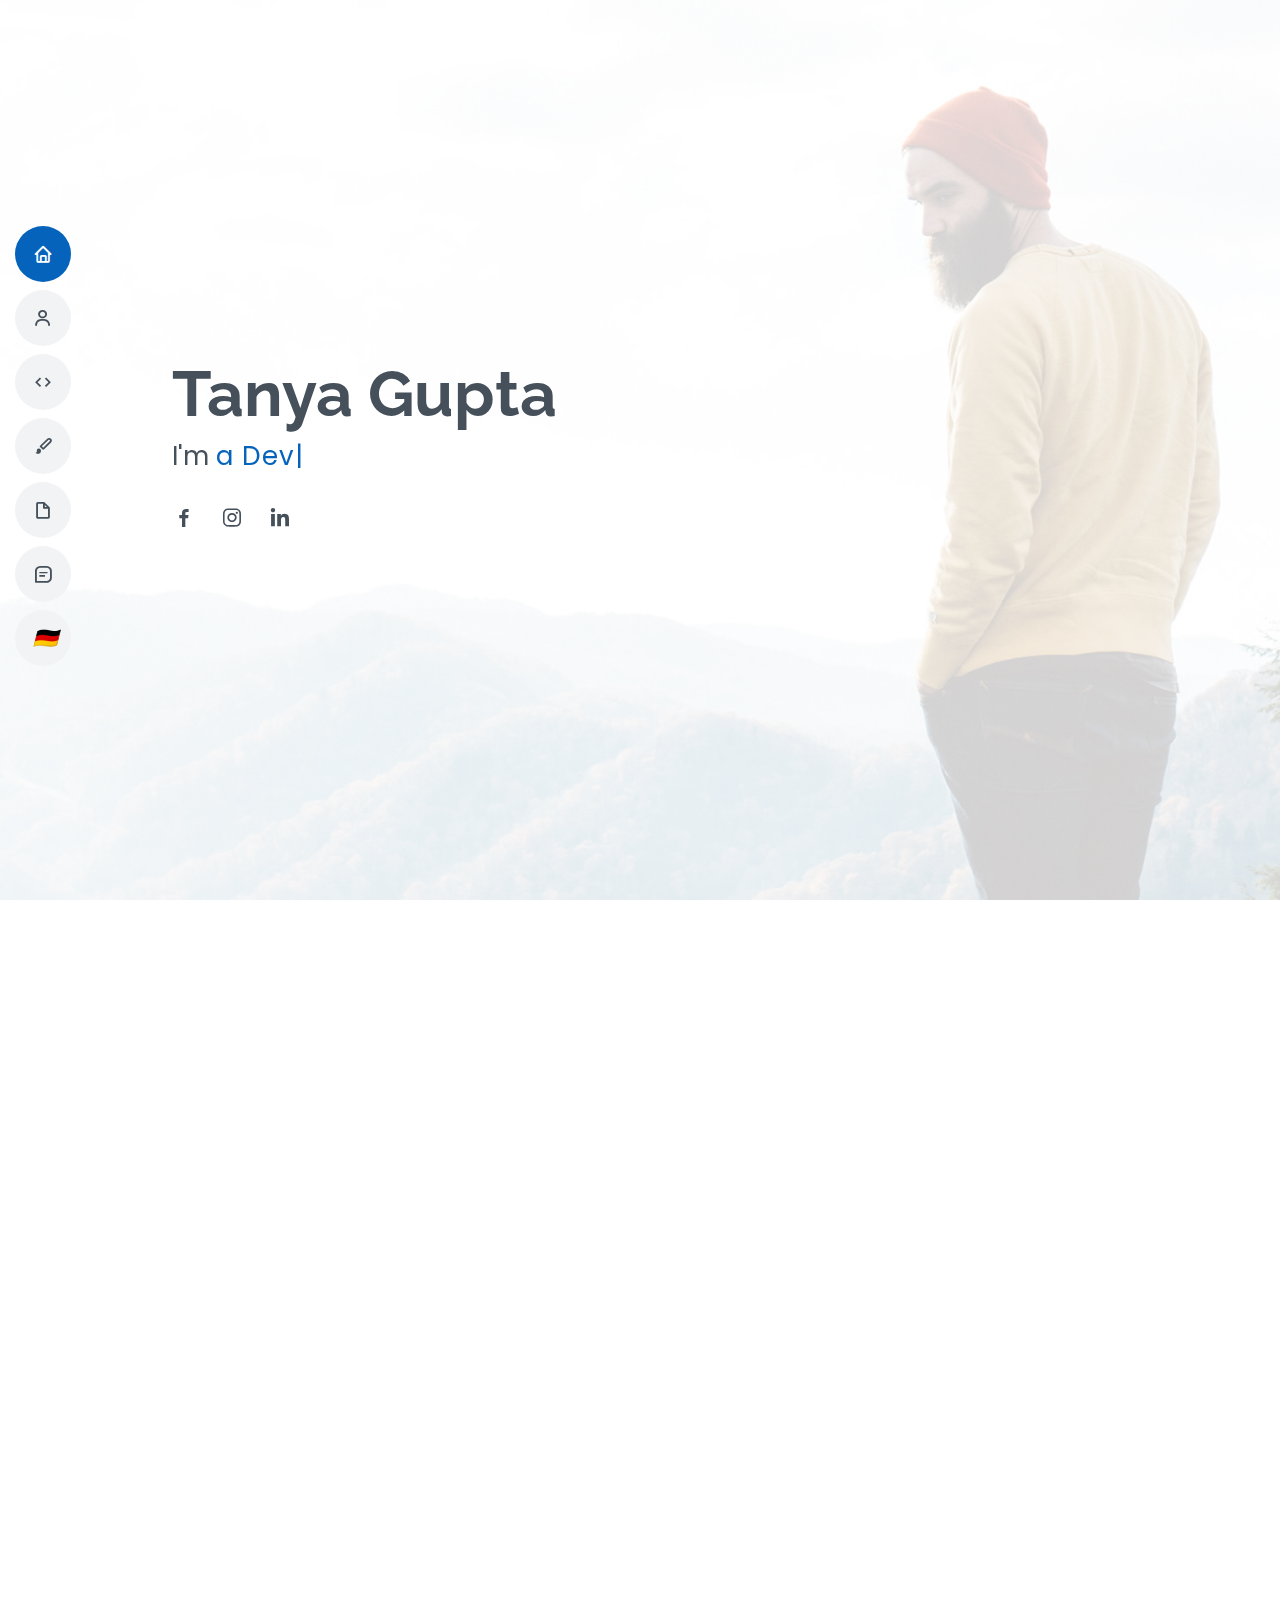
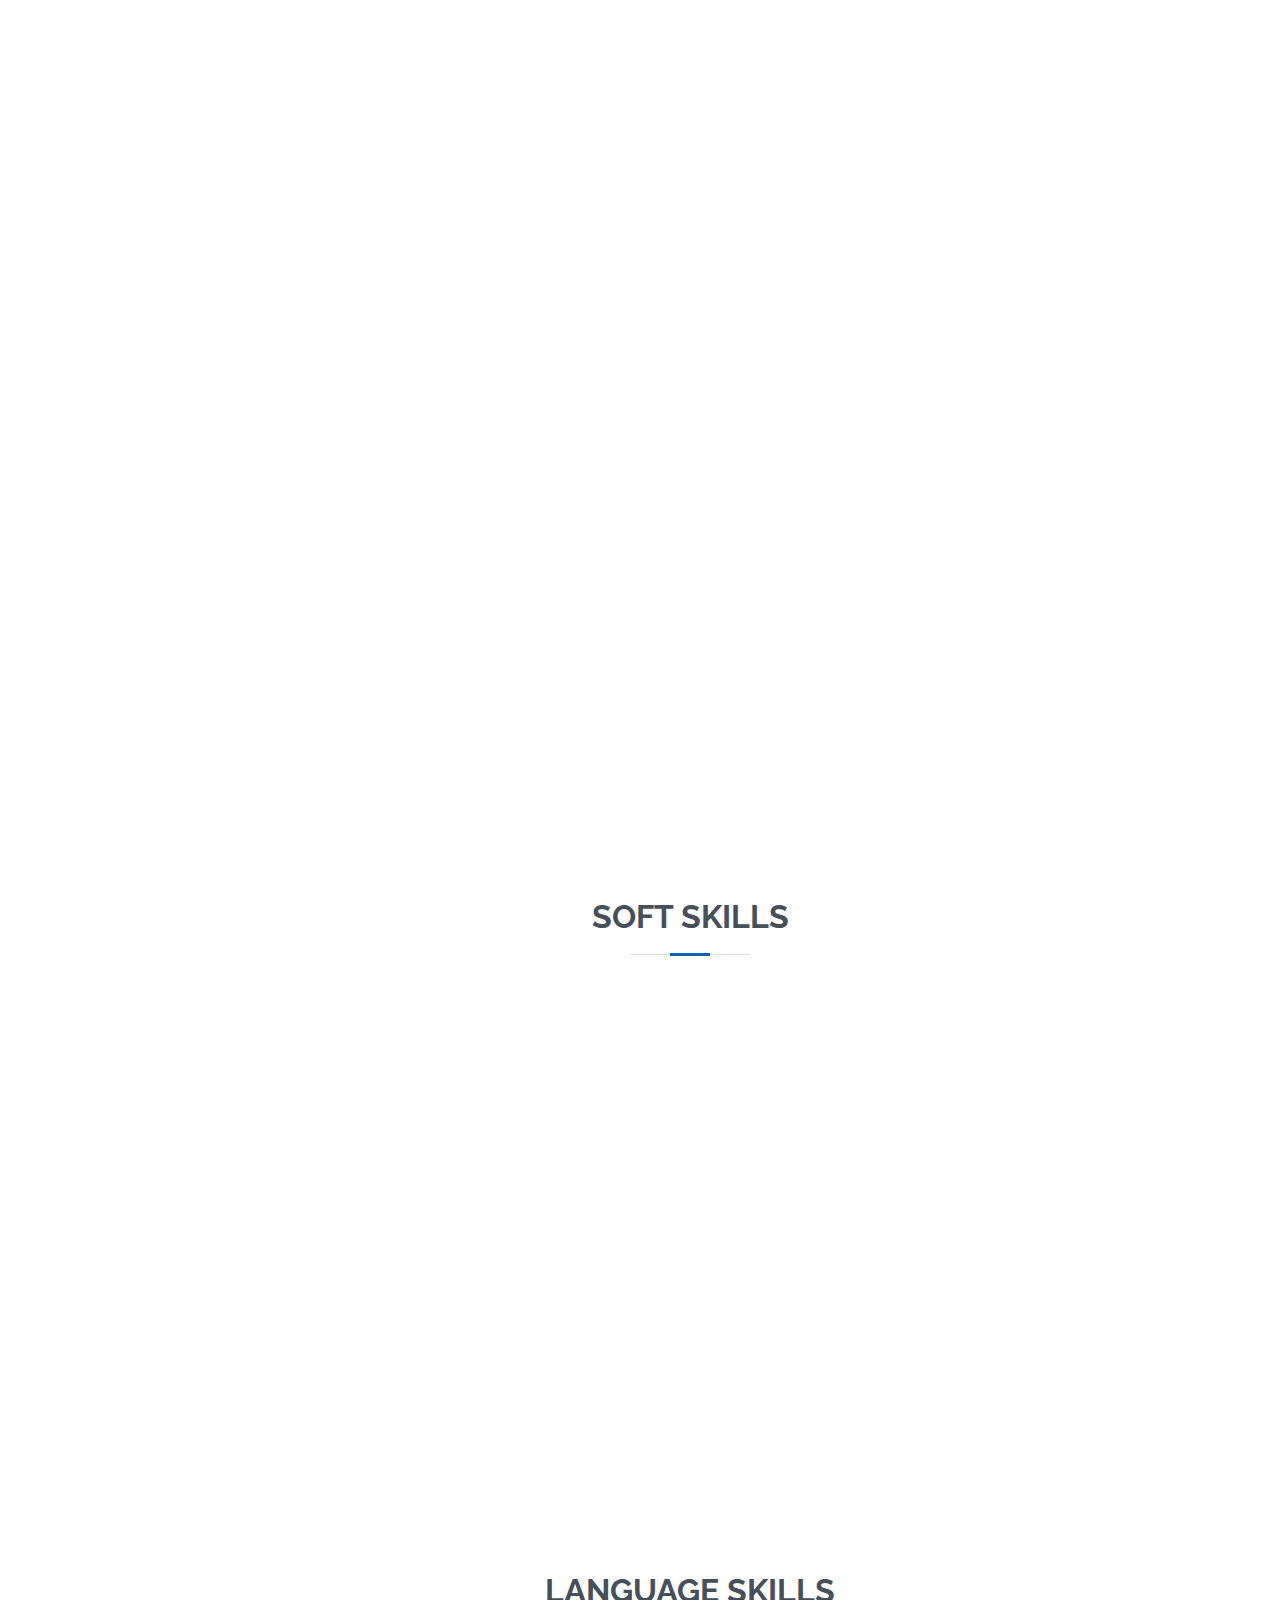
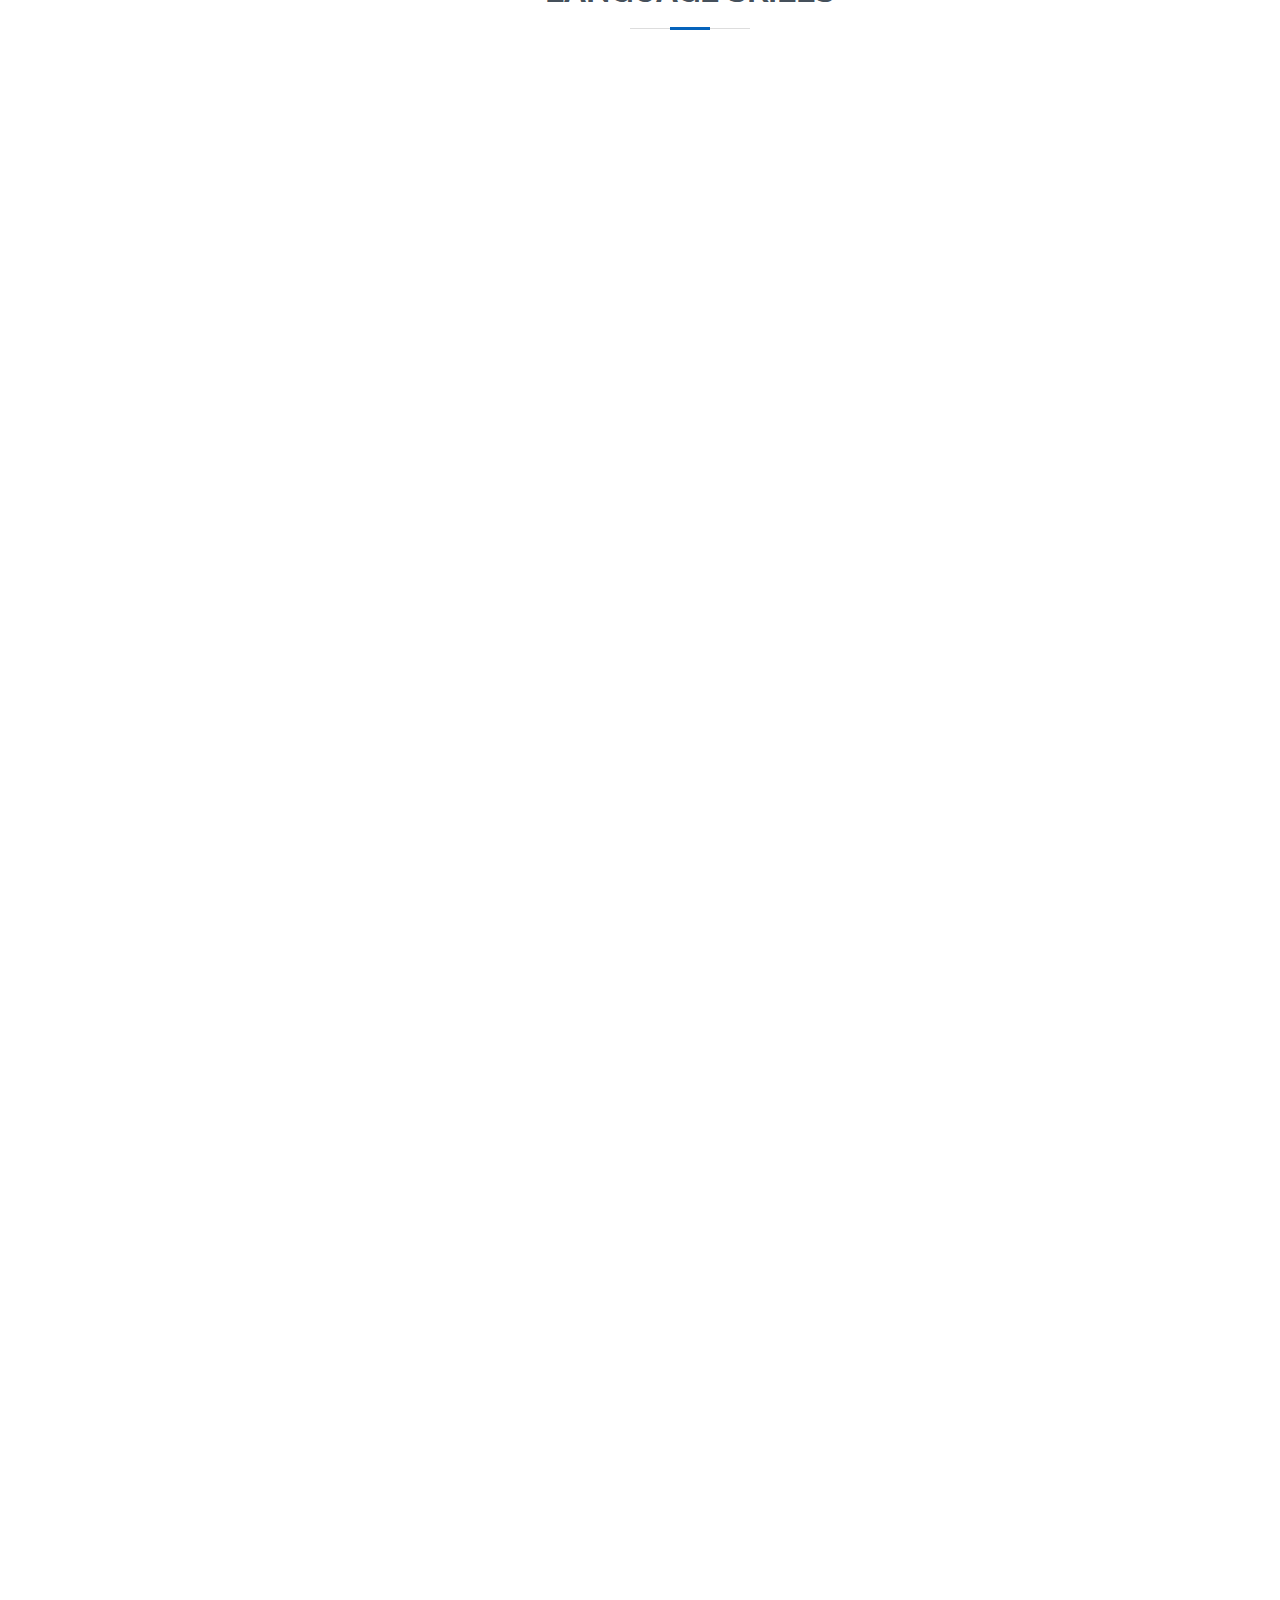
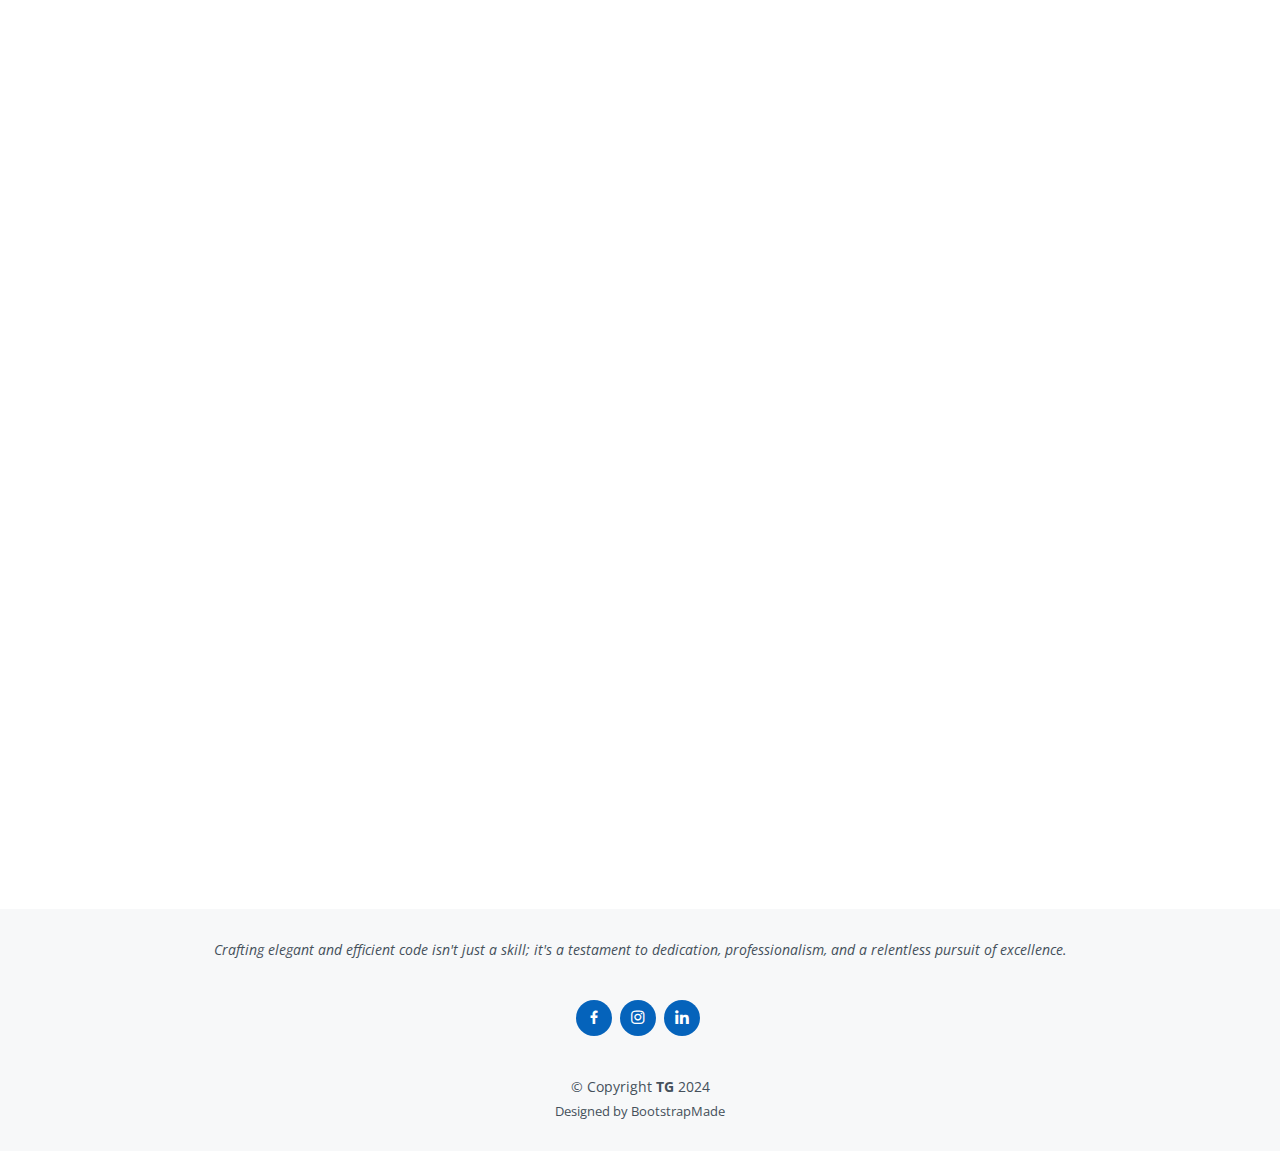
==== commit 9ee2db02: "footer" ====
--- a/index.html
+++ b/index.html
@@ -452,7 +452,6 @@
 <!-- ======= Footer ======= -->
 <footer id="footer">
 	<div class="container">
-		<h3>Tanya Gupta</h3>
 		<p>Crafting elegant and efficient code isn't just a skill; it's a testament to dedication, professionalism, and a relentless pursuit of excellence.</p>
 		<div class="social-links">
 			<a href="https://www.facebook.com/tanyagupta9013" class="facebook" target="_blank"><i class="bx bxl-facebook"></i></a>
